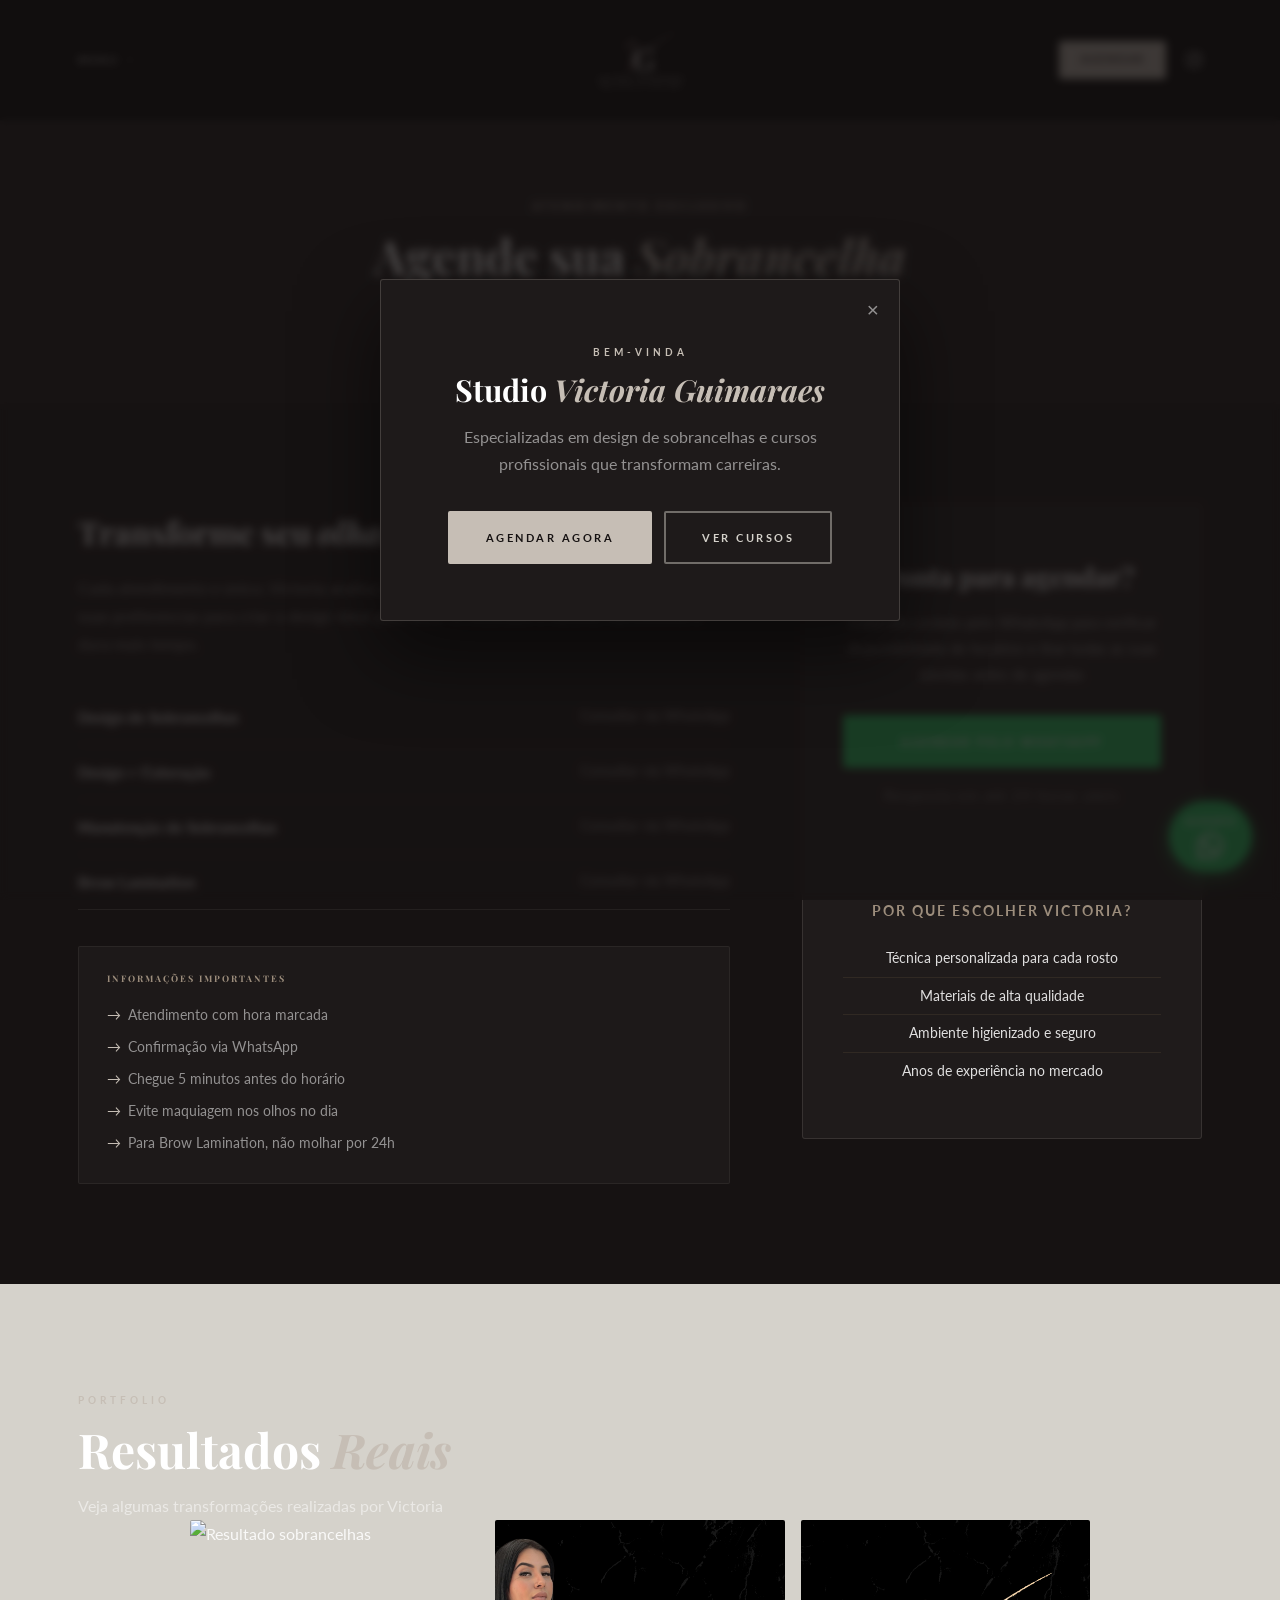
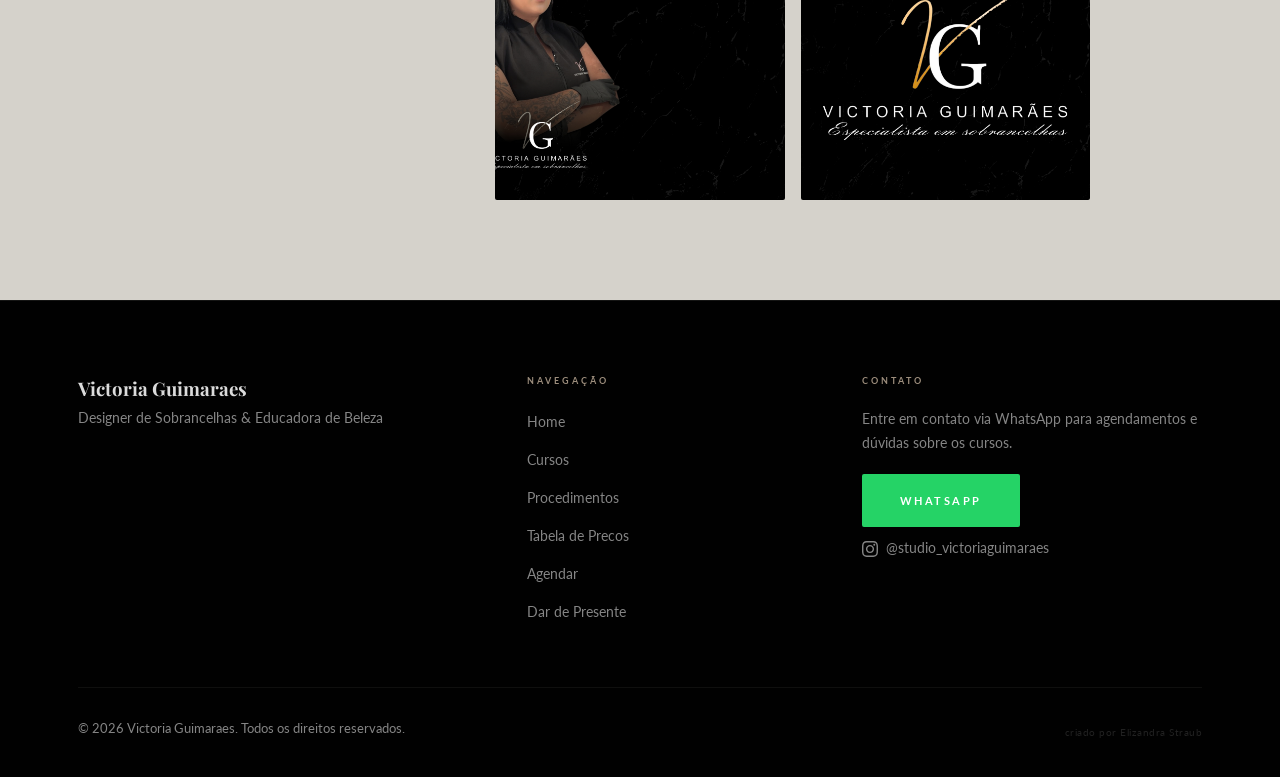
==== agendar.html @ 8250dbd4 "Add dropdown nav, remove logo-tile.png for performance - Replace nav links with a dropdown button (M" ====
<!DOCTYPE html>
<html lang="pt-BR">
<head>
  <meta charset="UTF-8" />
  <meta name="viewport" content="width=device-width, initial-scale=1.0" />
  <title>Agendar – Victoria Guimaraes</title>
  <meta name="description" content="Agende sua sessao de design de sobrancelhas com Victoria Guimaraes. Atendimento personalizado e resultados profissionais." />
  <link rel="preconnect" href="https://fonts.googleapis.com" />
  <link rel="preconnect" href="https://fonts.gstatic.com" crossorigin />
  <link href="https://fonts.googleapis.com/css2?family=Playfair+Display:ital,wght@0,400;0,500;0,600;0,700;1,400;1,600&family=Lato:wght@300;400;700&display=swap" rel="stylesheet" />
  <link rel="stylesheet" href="style.css" />
</head>
<body>

  <!-- WELCOME MODAL -->
  <div class="welcome-modal" id="welcome-modal">
    <div class="welcome-backdrop" id="welcomeBackdrop"></div>
    <div class="welcome-card">
      <button class="welcome-close" id="welcomeClose" aria-label="Fechar">&times;</button>
      <span class="section-tag">Bem-vinda</span>
      <h2>Studio <em>Victoria Guimaraes</em></h2>
      <p>Especializadas em design de sobrancelhas e cursos profissionais que transformam carreiras.</p>
      <div class="welcome-btns">
        <a href="agendar.html" class="btn btn-taupe">Agendar Agora</a>
        <a href="cursos.html" class="btn btn-ghost-light">Ver Cursos</a>
      </div>
    </div>
  </div>

  <!-- FLOATING WHATSAPP -->
  <a href="https://wa.me/5541996466824?text=Ola%20Victoria%2C%20vim%20pelo%20site%20e%20gostaria%20de%20mais%20informacoes" class="whatsapp-float" target="_blank" rel="noopener" aria-label="Suporte via WhatsApp">
    <span>Suporte</span>
    <svg viewBox="0 0 24 24"><path d="M17.472 14.382c-.297-.149-1.758-.867-2.03-.967-.273-.099-.471-.148-.67.15-.197.297-.767.966-.94 1.164-.173.199-.347.223-.644.075-.297-.15-1.255-.463-2.39-1.475-.883-.788-1.48-1.761-1.653-2.059-.173-.297-.018-.458.13-.606.134-.133.298-.347.446-.52.149-.174.198-.298.298-.497.099-.198.05-.371-.025-.52-.075-.149-.669-1.612-.916-2.207-.242-.579-.487-.5-.669-.51-.173-.008-.371-.01-.57-.01-.198 0-.52.074-.792.372-.272.297-1.04 1.016-1.04 2.479 0 1.462 1.065 2.875 1.213 3.074.149.198 2.096 3.2 5.077 4.487.709.306 1.262.489 1.694.625.712.227 1.36.195 1.871.118.571-.085 1.758-.719 2.006-1.413.248-.694.248-1.289.173-1.413-.074-.124-.272-.198-.57-.347m-5.421 7.403h-.004a9.87 9.87 0 01-5.031-1.378l-.361-.214-3.741.982.998-3.648-.235-.374a9.86 9.86 0 01-1.51-5.26c.001-5.45 4.436-9.884 9.888-9.884 2.64 0 5.122 1.03 6.988 2.898a9.825 9.825 0 012.893 6.994c-.003 5.45-4.437 9.884-9.885 9.884m8.413-18.297A11.815 11.815 0 0012.05 0C5.495 0 .16 5.335.157 11.892c0 2.096.547 4.142 1.588 5.945L.057 24l6.305-1.654a11.882 11.882 0 005.683 1.448h.005c6.554 0 11.89-5.335 11.893-11.893a11.821 11.821 0 00-3.48-8.413z"/></svg>
  </a>

  <!-- NAVBAR -->
  <nav class="navbar">
    <div class="nav-container">

      <!-- Dropdown esquerda -->
      <div class="nav-dropdown-wrap">
        <button class="nav-drop-btn" id="navDropBtn" aria-label="Abrir menu">
          Menu <svg viewBox="0 0 24 24" style="width:10px;height:10px;fill:currentColor;transition:transform .3s;"><path d="M7 10l5 5 5-5z"/></svg>
        </button>
        <div class="nav-drop-panel" id="navDropPanel">
        <a href="index.html">Home</a>
        <a href="cursos.html">Cursos</a>
        <a href="procedimentos.html">Procedimentos</a>
        <a href="precos.html">Tabela de Precos</a>
        <a href="agendar.html" class="active">Agendar</a>
        <a href="presente.html">Dar de Presente</a>
        <a href="https://www.instagram.com/studio_victoriaguimaraes?igsh=eGMzdXcyNzF5bHZn" target="_blank" rel="noopener">Instagram</a>
        </div>
      </div>

      <!-- Logo centralizada -->
      <a href="index.html" class="logo">
        <img src="logo-nova.jpg" alt="Victoria Guimaraes" class="logo-img" loading="lazy" />
      </a>

      <!-- Direita -->
      <div class="nav-right">
        <a href="agendar.html" class="nav-cta">Agendar</a>
        <a href="https://www.instagram.com/studio_victoriaguimaraes?igsh=eGMzdXcyNzF5bHZn" class="nav-instagram-link" target="_blank" rel="noopener" aria-label="Instagram">
          <svg viewBox="0 0 24 24"><path d="M12 2.163c3.204 0 3.584.012 4.85.07 3.252.148 4.771 1.691 4.919 4.919.058 1.265.069 1.645.069 4.849 0 3.205-.012 3.584-.069 4.849-.149 3.225-1.664 4.771-4.919 4.919-1.266.058-1.644.07-4.85.07-3.204 0-3.584-.012-4.849-.07-3.26-.149-4.771-1.699-4.919-4.92-.058-1.265-.07-1.644-.07-4.849 0-3.204.013-3.583.07-4.849.149-3.227 1.664-4.771 4.919-4.919 1.266-.057 1.645-.069 4.849-.069zm0-2.163c-3.259 0-3.667.014-4.947.072-4.358.2-6.78 2.618-6.98 6.98-.059 1.281-.073 1.689-.073 4.948 0 3.259.014 3.668.072 4.948.2 4.358 2.618 6.78 6.98 6.98 1.281.058 1.689.072 4.948.072 3.259 0 3.668-.014 4.948-.072 4.354-.2 6.782-2.618 6.979-6.98.059-1.28.073-1.689.073-4.948 0-3.259-.014-3.667-.072-4.947-.196-4.354-2.617-6.78-6.979-6.98-1.281-.059-1.69-.073-4.949-.073zm0 5.838c-3.403 0-6.162 2.759-6.162 6.162s2.759 6.163 6.162 6.163 6.162-2.759 6.162-6.163c0-3.403-2.759-6.162-6.162-6.162zm0 10.162c-2.209 0-4-1.79-4-4 0-2.209 1.791-4 4-4s4 1.791 4 4c0 2.21-1.791 4-4 4zm6.406-11.845c-.796 0-1.441.645-1.441 1.44s.645 1.44 1.441 1.44c.795 0 1.439-.645 1.439-1.44s-.644-1.44-1.439-1.44z"/></svg>
        </a>
      </div>
    </div>
  </nav>

<!-- PAGE HERO -->
  <section class="page-hero">
    <div class="container">
      <span class="section-tag light">Atendimento Exclusivo</span>
      <h1 class="section-title">Agende sua <em>Sobrancelha</em></h1>
      <p class="section-desc">Atendimento personalizado para realçar o seu melhor olhar</p>
    </div>
  </section>

  <!-- SCHEDULE LAYOUT -->
  <section class="section">
    <div class="container">
      <div class="schedule-layout fade-in">

        <div class="schedule-text">
          <h2>Transforme seu <em>olhar</em></h2>
          <p class="desc">Cada atendimento e único. Victoria analisa o formato do seu rosto, tipo de sobrancelha e suas preferencias para criar o design ideal para você. O resultado e natural, harmonioso e dura mais tempo.</p>

          <div class="service-list">
            <div class="service-item">
              <h4>Design de Sobrancelhas</h4>
              <span class="price">Consultar via WhatsApp</span>
            </div>
            <div class="service-item">
              <h4>Design + Coloração</h4>
              <span class="price">Consultar via WhatsApp</span>
            </div>
            <div class="service-item">
              <h4>Manutenção de Sobrancelhas</h4>
              <span class="price">Consultar via WhatsApp</span>
            </div>
            <div class="service-item">
              <h4>Brow Lamination</h4>
              <span class="price">Consultar via WhatsApp</span>
            </div>
          </div>

          <div class="info-box">
            <h4>Informações importantes</h4>
            <ul>
              <li>Atendimento com hora marcada</li>
              <li>Confirmação via WhatsApp</li>
              <li>Chegue 5 minutos antes do horário</li>
              <li>Evite maquiagem nos olhos no dia</li>
              <li>Para Brow Lamination, não molhar por 24h</li>
            </ul>
          </div>
        </div>

        <div class="schedule-box">
          <h3>Pronta para agendar?</h3>
          <p>Entre em contato pelo WhatsApp para verificar disponibilidade de horários e tirar todas as suas dúvidas antes de agendar.</p>
          <a href="https://wa.me/5541996466824?text=Ola%20Victoria%2C%20gostaria%20de%20agendar%20um%20atendimento%20de%20sobrancelhas" class="btn btn-whatsapp" target="_blank" rel="noopener" style="display:flex;width:100%;justify-content:center;">
            Agendar pelo WhatsApp
          </a>
          <p class="schedule-note">Resposta em até 24 horas uteis</p>

          <br />

          <div style="border-top:1px solid var(--gold-light);padding-top:28px;margin-top:8px;">
            <h4 style="font-size:.85rem;letter-spacing:2px;text-transform:uppercase;color:var(--taupe-dark);margin-bottom:16px;font-family:'Lato',sans-serif;font-weight:700;">Por que escolher Victoria?</h4>
            <ul style="list-style:none;">
              <li style="font-size:.88rem;color:var(--text-muted);padding:6px 0;border-bottom:1px solid rgba(201,169,110,.1);">Técnica personalizada para cada rosto</li>
              <li style="font-size:.88rem;color:var(--text-muted);padding:6px 0;border-bottom:1px solid rgba(201,169,110,.1);">Materiais de alta qualidade</li>
              <li style="font-size:.88rem;color:var(--text-muted);padding:6px 0;border-bottom:1px solid rgba(201,169,110,.1);">Ambiente higienizado e seguro</li>
              <li style="font-size:.88rem;color:var(--text-muted);padding:6px 0;">Anos de experiência no mercado</li>
            </ul>
          </div>
        </div>

      </div>
    </div>
  </section>

  <!-- GALLERY SECTION (images from the session) -->
  <section class="section bg-light">
    <div class="container">
      <div class="section-header fade-in">
        <span class="section-tag">Portfolio</span>
        <h2 class="section-title">Resultados <em>Reais</em></h2>
        <p class="section-desc">Veja algumas transformações realizadas por Victoria</p>
      </div>
      <div style="display:grid;grid-template-columns:repeat(3,1fr);gap:16px;max-width:900px;margin:0 auto;" class="fade-in">
        <img src="victoria-hero.jpg" alt="Resultado sobrancelhas" style="width:100%;height:280px;object-fit:cover;border-radius:2px;" />
        <img src="victoria-about1.jpg" alt="Resultado sobrancelhas" style="width:100%;height:280px;object-fit:cover;border-radius:2px;" />
        <img src="victoria-about2.jpg" alt="Resultado sobrancelhas" style="width:100%;height:280px;object-fit:cover;border-radius:2px;" />
      </div>
    </div>
  </section>

  <!-- FOOTER -->
  <footer class="footer">
    <div class="container">
      <div class="footer-grid">
        <div class="footer-brand">
          <h3>Victoria Guimaraes</h3>
          <p>Designer de Sobrancelhas &amp; Educadora de Beleza</p>
        </div>
        <div class="footer-col">
          <h4>Navegação</h4>
          <ul>
            <li><a href="index.html">Home</a></li>
            <li><a href="cursos.html">Cursos</a></li>
            <li><a href="procedimentos.html">Procedimentos</a></li>
            <li><a href="precos.html">Tabela de Precos</a></li>
            <li><a href="agendar.html">Agendar</a></li>
            <li><a href="presente.html">Dar de Presente</a></li>
          </ul>
        </div>
        <div class="footer-col">
          <h4>Contato</h4>
          <p>Entre em contato via WhatsApp para agendamentos e dúvidas sobre os cursos.</p>
          <a href="https://wa.me/5541996466824?text=Ola%20Victoria%2C%20gostaria%20de%20agendar%20um%20atendimento" class="btn btn-whatsapp" target="_blank" rel="noopener">WhatsApp</a>
                    <a href="https://www.instagram.com/studio_victoriaguimaraes?igsh=eGMzdXcyNzF5bHZn" class="footer-social" target="_blank" rel="noopener"><svg viewBox="0 0 24 24" xmlns="http://www.w3.org/2000/svg"><path d="M12 2.163c3.204 0 3.584.012 4.85.07 3.252.148 4.771 1.691 4.919 4.919.058 1.265.069 1.645.069 4.849 0 3.205-.012 3.584-.069 4.849-.149 3.225-1.664 4.771-4.919 4.919-1.266.058-1.644.07-4.85.07-3.204 0-3.584-.012-4.849-.07-3.26-.149-4.771-1.699-4.919-4.92-.058-1.265-.07-1.644-.07-4.849 0-3.204.013-3.583.07-4.849.149-3.227 1.664-4.771 4.919-4.919 1.266-.057 1.645-.069 4.849-.069zm0-2.163c-3.259 0-3.667.014-4.947.072-4.358.2-6.78 2.618-6.98 6.98-.059 1.281-.073 1.689-.073 4.948 0 3.259.014 3.668.072 4.948.2 4.358 2.618 6.78 6.98 6.98 1.281.058 1.689.072 4.948.072 3.259 0 3.668-.014 4.948-.072 4.354-.2 6.782-2.618 6.979-6.98.059-1.28.073-1.689.073-4.948 0-3.259-.014-3.667-.072-4.947-.196-4.354-2.617-6.78-6.979-6.98-1.281-.059-1.69-.073-4.949-.073zm0 5.838c-3.403 0-6.162 2.759-6.162 6.162s2.759 6.163 6.162 6.163 6.162-2.759 6.162-6.163c0-3.403-2.759-6.162-6.162-6.162zm0 10.162c-2.209 0-4-1.79-4-4 0-2.209 1.791-4 4-4s4 1.791 4 4c0 2.21-1.791 4-4 4zm6.406-11.845c-.796 0-1.441.645-1.441 1.44s.645 1.44 1.441 1.44c.795 0 1.439-.645 1.439-1.44s-.644-1.44-1.439-1.44z"/></svg> @studio_victoriaguimaraes</a>
        </div>
      </div>
      <div class="footer-bottom">
        <p>&copy; 2026 Victoria Guimaraes. Todos os direitos reservados.</p>
        <p style="margin-top:8px;font-size:10px;opacity:.25;letter-spacing:.5px;">criado por Elizandra Straub</p>
      </div>
    </div>
  </footer>

  <script src="script.js"></script>
</body>
</html>
---- style.css ----
/* ===================================================
   Victoria Guimarães – Studio
   Paleta: #161212 / #C6BEB5 / #D5D2CB / #9C8D7C
   =================================================== */

:root {
  --dark:        #161212;
  --dark-mid:    #1E1A1A;
  --dark-soft:   #2A2525;
  --taupe:       #C6BEB5;
  --taupe-light: #D5D2CB;
  --taupe-dark:  #9C8D7C;
  --white:       #FFFFFF;
  --text-on-dark:  rgba(255,255,255,0.86);
  --text-muted-dark: rgba(255,255,255,0.52);
  --text-on-light: #161212;
  --text-muted-light: #5A5450;
  --shadow: rgba(22,18,18,0.18);
  --shadow-heavy: rgba(22,18,18,0.40);
}

* { margin: 0; padding: 0; box-sizing: border-box; }
html { scroll-behavior: smooth; }

body {
  font-family: 'Lato', sans-serif;
  color: var(--text-on-dark);
  background: var(--dark);
  line-height: 1.75;
}

h1,h2,h3,h4 { font-family: 'Playfair Display', serif; }
a { text-decoration: none; color: inherit; }
img { max-width: 100%; display: block; }
ul { list-style: none; }

.fade-in { opacity: 0; transform: translateY(26px); transition: opacity 0.7s ease, transform 0.7s ease; }
.fade-in.visible { opacity: 1; transform: none; }

.container { max-width: 1180px; margin: 0 auto; padding: 0 28px; }
.section { padding: 100px 0; }
.bg-dark  { background: rgba(22,18,18,0.90); }
.bg-mid   { background: rgba(30,26,26,0.92); }
.bg-light { background: var(--taupe-light); }
.bg-white { background: var(--white); }

/* Cursos section with Victoria background */
.section-cursos-bg {
  position: relative;
  background: url('victoria-cursos.jpg') left center / cover no-repeat;
}
.section-cursos-overlay {
  position: absolute;
  inset: 0;
  background: linear-gradient(
    to right,
    rgba(22,18,18,0.72) 0%,
    rgba(22,18,18,0.88) 40%,
    rgba(22,18,18,0.96) 100%
  );
}
@media (max-width: 768px) {
  .section-cursos-bg { background-position: left top; }
  .section-cursos-overlay {
    background: linear-gradient(
      to bottom,
      rgba(22,18,18,0.55) 0%,
      rgba(22,18,18,0.88) 35%,
      rgba(22,18,18,0.97) 100%
    );
  }
}

/* ========================
   BOTÕES
   ======================== */
.btn {
  display: inline-block;
  padding: 15px 36px;
  font-family: 'Lato', sans-serif;
  font-size: 11px;
  font-weight: 700;
  letter-spacing: 2.5px;
  text-transform: uppercase;
  border: 2px solid transparent;
  border-radius: 2px;
  cursor: pointer;
  transition: all 0.3s ease;
  text-align: center;
}
.btn-taupe {
  background: var(--taupe);
  color: var(--dark);
  border-color: var(--taupe);
}
.btn-taupe:hover {
  background: var(--taupe-dark);
  border-color: var(--taupe-dark);
  transform: translateY(-2px);
  box-shadow: 0 8px 24px rgba(198,190,181,0.35);
}
.btn-taupe-sm {
  display: inline-block;
  padding: 11px 24px;
  font-family: 'Lato', sans-serif;
  font-size: 10px;
  font-weight: 700;
  letter-spacing: 2px;
  text-transform: uppercase;
  background: var(--taupe);
  color: var(--dark);
  border: 2px solid var(--taupe);
  border-radius: 2px;
  transition: all 0.3s;
  text-align: center;
}
.btn-taupe-sm:hover {
  background: var(--taupe-dark);
  border-color: var(--taupe-dark);
  transform: translateY(-2px);
}
.btn-outline-light {
  background: transparent;
  color: var(--white);
  border-color: rgba(255,255,255,0.55);
}
.btn-outline-light:hover {
  background: rgba(255,255,255,0.10);
  border-color: rgba(255,255,255,0.85);
}
.btn-dark {
  background: var(--dark);
  color: var(--white);
  border-color: var(--dark);
}
.btn-dark:hover {
  background: var(--dark-mid);
  transform: translateY(-2px);
}
.btn-dark-outline {
  background: transparent;
  color: var(--dark);
  border-color: var(--dark);
}
.btn-dark-outline:hover {
  background: var(--dark);
  color: var(--white);
}
.btn-ghost-light {
  background: transparent;
  color: var(--taupe-light);
  border-color: rgba(213,210,203,0.45);
  padding: 15px 36px;
  font-family: 'Lato', sans-serif;
  font-size: 11px;
  font-weight: 700;
  letter-spacing: 2.5px;
  text-transform: uppercase;
  border-radius: 2px;
  transition: all 0.3s;
}
.btn-ghost-light:hover {
  background: rgba(213,210,203,0.10);
  border-color: rgba(213,210,203,0.75);
}
.btn-whatsapp {
  background: #25D366;
  color: var(--white);
  border-color: #25D366;
  display: inline-flex;
  align-items: center;
  justify-content: center;
  gap: 9px;
}
.btn-whatsapp:hover {
  background: #1DA851;
  border-color: #1DA851;
  transform: translateY(-2px);
  box-shadow: 0 8px 24px rgba(37,211,102,0.3);
}
.btn-whatsapp svg { width: 18px; height: 18px; fill: currentColor; flex-shrink: 0; }
.btn-full { width: 100%; }

/* ========================
   HELPERS
   ======================== */
.section-tag {
  display: inline-block;
  font-size: 10px;
  font-weight: 700;
  letter-spacing: 4px;
  text-transform: uppercase;
  color: var(--taupe);
  margin-bottom: 12px;
}
.section-tag.dark-tag { color: var(--taupe-dark); }
.section-tag.light { color: var(--taupe); }

.section-title {
  font-size: clamp(2rem, 4vw, 3rem);
  font-weight: 700;
  color: var(--white);
  line-height: 1.15;
  margin-bottom: 16px;
}
.section-title em { color: var(--taupe); font-style: italic; }
.section-title.on-light { color: var(--dark); }
.section-title.on-light em { color: var(--taupe-dark); }

.section-desc { font-size: 0.97rem; color: var(--text-muted-dark); max-width: 540px; }
.section-desc.on-light { color: var(--text-muted-light); }

.section-header-c { text-align: center; margin-bottom: 64px; }
.section-header-c .section-desc { margin: 0 auto; }

/* ========================
   WELCOME MODAL
   ======================== */
.welcome-modal {
  position: fixed;
  inset: 0;
  z-index: 9000;
  display: flex;
  align-items: center;
  justify-content: center;
  opacity: 0;
  pointer-events: none;
  transition: opacity 0.4s ease;
}
.welcome-modal.active { opacity: 1; pointer-events: all; }
.welcome-backdrop {
  position: absolute;
  inset: 0;
  background: rgba(22,18,18,0.78);
  backdrop-filter: blur(4px);
}
.welcome-card {
  position: relative;
  background: var(--dark-mid);
  border: 1px solid rgba(198,190,181,0.22);
  padding: 56px 52px;
  max-width: 520px;
  width: 90%;
  text-align: center;
  border-radius: 3px;
  box-shadow: 0 32px 80px rgba(0,0,0,0.55);
}
.welcome-close {
  position: absolute;
  top: 18px;
  right: 20px;
  background: none;
  border: none;
  color: var(--text-muted-dark);
  font-size: 1.3rem;
  cursor: pointer;
  transition: color 0.2s;
}
.welcome-close:hover { color: var(--white); }
.welcome-card .section-tag { margin-bottom: 10px; }
.welcome-card h2 {
  font-family: 'Playfair Display', serif;
  font-size: 1.9rem;
  color: var(--white);
  margin-bottom: 16px;
  line-height: 1.2;
}
.welcome-card h2 em { color: var(--taupe); font-style: italic; }
.welcome-card p { color: var(--text-muted-dark); margin-bottom: 32px; font-size: 0.97rem; }
.welcome-btns { display: flex; gap: 12px; justify-content: center; flex-wrap: wrap; }

/* ========================
   FLOATING WHATSAPP
   ======================== */
.whatsapp-float {
  position: fixed;
  bottom: 28px;
  right: 28px;
  z-index: 800;
  background: #25D366;
  color: var(--white);
  display: flex;
  flex-direction: column;
  align-items: center;
  gap: 3px;
  padding: 13px 16px;
  border-radius: 50px;
  box-shadow: 0 4px 22px rgba(37,211,102,0.45);
  transition: all 0.3s;
  text-decoration: none;
}
.whatsapp-float:hover {
  background: #1DA851;
  transform: translateY(-3px);
  box-shadow: 0 8px 28px rgba(37,211,102,0.5);
}
.whatsapp-float svg { width: 26px; height: 26px; fill: white; }
.whatsapp-float span {
  font-size: 9px;
  font-weight: 700;
  letter-spacing: 1.5px;
  text-transform: uppercase;
  color: white;
  font-family: 'Lato', sans-serif;
}

/* ========================
   NAVBAR
   ======================== */
.navbar {
  position: fixed;
  inset: 0 0 auto 0;
  z-index: 1000;
  background: #000000;
  border-bottom: 1px solid rgba(198,190,181,0.10);
}
.nav-container {
  max-width: 1180px;
  margin: 0 auto;
  padding: 0 28px;
  height: 120px;
  display: grid;
  grid-template-columns: 1fr auto 1fr;
  align-items: center;
}

/* Dropdown button */
.nav-dropdown-wrap { position: relative; }
.nav-drop-btn {
  display: flex;
  align-items: center;
  gap: 7px;
  background: none;
  border: none;
  color: rgba(255,255,255,0.70);
  font-family: 'Lato', sans-serif;
  font-size: 10px;
  font-weight: 700;
  letter-spacing: 2.5px;
  text-transform: uppercase;
  cursor: pointer;
  padding: 10px 0;
  transition: color 0.25s;
}
.nav-drop-btn:hover { color: var(--taupe); }
.nav-drop-btn.open { color: var(--taupe); }
.nav-drop-btn.open svg { transform: rotate(180deg); }

.nav-drop-panel {
  position: absolute;
  top: calc(100% + 18px);
  left: -20px;
  background: #000;
  border: 1px solid rgba(198,190,181,0.14);
  border-radius: 3px;
  min-width: 220px;
  display: flex;
  flex-direction: column;
  padding: 8px 0;
  opacity: 0;
  pointer-events: none;
  transform: translateY(-8px);
  transition: opacity 0.22s ease, transform 0.22s ease;
  box-shadow: 0 16px 48px rgba(0,0,0,0.6);
}
.nav-drop-panel.open {
  opacity: 1;
  pointer-events: all;
  transform: translateY(0);
}
.nav-drop-panel a {
  padding: 13px 24px;
  color: rgba(255,255,255,0.65);
  font-size: 10px;
  font-weight: 700;
  letter-spacing: 2px;
  text-transform: uppercase;
  transition: color 0.2s, background 0.2s;
  border-bottom: 1px solid rgba(198,190,181,0.06);
}
.nav-drop-panel a:last-child { border-bottom: none; }
.nav-drop-panel a:hover,
.nav-drop-panel a.active { color: var(--taupe); background: rgba(198,190,181,0.05); }

/* Right side */
.nav-right {
  display: flex;
  align-items: center;
  gap: 20px;
  justify-content: flex-end;
}
.nav-cta {
  background: var(--taupe);
  color: var(--dark);
  padding: 10px 22px;
  border-radius: 2px;
  font-family: 'Lato', sans-serif;
  font-size: 10px;
  font-weight: 700;
  letter-spacing: 2px;
  text-transform: uppercase;
  transition: background 0.25s;
  white-space: nowrap;
}
.nav-cta:hover { background: var(--taupe-dark); }
.nav-instagram-link {
  display: flex;
  align-items: center;
  color: rgba(255,255,255,0.60);
  transition: color 0.25s;
}
.nav-instagram-link svg { width: 16px; height: 16px; fill: currentColor; }
.nav-instagram-link:hover { color: var(--taupe); }

.logo {
  display: flex;
  align-items: center;
  justify-content: center;
  justify-self: center;
}
.logo-img { height: 96px; width: auto; max-width: 200px; display: block; border-radius: 3px; }

.hamburger {
  display: none;
  flex-direction: column;
  gap: 5px;
  background: none;
  border: none;
  cursor: pointer;
  padding: 6px;
  justify-self: end;
}
.hamburger span {
  display: block;
  width: 22px;
  height: 2px;
  background: var(--taupe);
  transition: all 0.3s;
}

/* Mobile nav panel */
.nav-mobile {
  display: none;
  position: absolute;
  top: 120px;
  left: 0; right: 0;
  background: rgba(22,18,18,0.99);
  flex-direction: column;
  padding: 24px 28px;
  gap: 18px;
  border-top: 1px solid rgba(198,190,181,0.10);
}
.nav-mobile.open { display: flex; }
.nav-mobile a {
  color: rgba(255,255,255,0.70);
  font-size: 11px;
  letter-spacing: 2px;
  text-transform: uppercase;
  font-weight: 700;
  transition: color 0.25s;
  padding: 6px 0;
  border-bottom: 1px solid rgba(198,190,181,0.08);
}
.nav-mobile a:hover { color: var(--taupe); }

/* ========================
   HERO
   ======================== */
.hero {
  position: relative;
  min-height: 100vh;
  display: flex;
  align-items: center;
  overflow: hidden;
  background: var(--dark);
}
.hero-bg {
  position: absolute;
  inset: 0;
  width: 100%;
  height: 100%;
  object-fit: cover;
  object-position: center 20%;
}
.hero-overlay {
  position: absolute;
  inset: 0;
  background: linear-gradient(
    to bottom,
    rgba(22,18,18,0.60) 0%,
    rgba(22,18,18,0.82) 50%,
    rgba(22,18,18,0.96) 100%
  );
  z-index: 1;
}
.hero-inner {
  position: relative;
  z-index: 2;
  padding-top: 120px;
  display: flex;
  align-items: center;
  justify-content: center;
  min-height: 100vh;
}
.hero-center { text-align: center; }
.hero-text { padding: 48px 0; max-width: 680px; }
.hero-eyebrow {
  font-size: 10px;
  letter-spacing: 5px;
  text-transform: uppercase;
  color: var(--taupe);
  font-weight: 700;
  margin-bottom: 14px;
}
.hero-title {
  font-size: clamp(3.2rem, 6.5vw, 5.4rem);
  color: var(--white);
  font-weight: 700;
  line-height: 1.05;
  margin-bottom: 18px;
}
.hero-title em { color: var(--taupe); font-style: italic; }
.hero-body {
  font-size: 1.05rem;
  color: rgba(255,255,255,0.72);
  max-width: 480px;
  margin: 0 auto 32px;
  font-weight: 300;
}
.hero-btns { display: flex; gap: 14px; flex-wrap: wrap; justify-content: center; }
.hero-photo { display: flex; align-items: center; justify-content: center; }
.hero-photo .arch-frame {
  width: 100%;
  max-width: 440px;
  overflow: hidden;
  border-radius: 240px 240px 0 0;
  border: 3px solid rgba(198,190,181,0.25);
}
.hero-photo .arch-frame img {
  width: 100%;
  height: 580px;
  object-fit: cover;
  object-position: center 35%;
}

/* ========================
   SOBRE / SPLIT SECTIONS
   ======================== */
.split-section {
  display: grid;
  grid-template-columns: 1fr 1fr;
  gap: 80px;
  align-items: center;
}
.split-section.reverse { direction: rtl; }
.split-section.reverse > * { direction: ltr; }

.split-photo { display: flex; align-items: center; justify-content: center; }
.arch-frame-sm {
  width: 100%;
  max-width: 420px;
  overflow: hidden;
  border-radius: 220px 220px 0 0;
  border: 3px solid rgba(22,18,18,0.15);
}
.arch-frame-sm img {
  width: 100%;
  height: 520px;
  object-fit: cover;
  object-position: left 30%;
}
.arch-frame-dark {
  width: 100%;
  max-width: 420px;
  overflow: hidden;
  border-radius: 220px 220px 0 0;
  border: 3px solid rgba(198,190,181,0.18);
}
.arch-frame-dark img {
  width: 100%;
  height: 520px;
  object-fit: cover;
  object-position: center top;
}

.split-content { }
.split-content p { color: var(--text-muted-light); margin-bottom: 14px; font-size: 0.97rem; }
.split-content.on-dark p { color: var(--text-muted-dark); }

.stats-row {
  display: flex;
  gap: 36px;
  margin: 36px 0;
  padding-top: 28px;
  border-top: 1px solid rgba(22,18,18,0.14);
}
.stats-row.on-dark { border-top-color: rgba(198,190,181,0.14); }
.stat strong {
  display: block;
  font-family: 'Playfair Display', serif;
  font-size: 2rem;
  color: var(--dark);
  font-weight: 700;
}
.stat.on-dark strong { color: var(--taupe); }
.stat span {
  font-size: 10px;
  letter-spacing: 1.2px;
  text-transform: uppercase;
  color: var(--text-muted-light);
}
.stat.on-dark span { color: var(--text-muted-dark); }

/* ========================
   CARDS DE CURSOS / SERVIÇOS
   ======================== */
.cards-grid-3 {
  display: grid;
  grid-template-columns: repeat(3, 1fr);
  gap: 24px;
  /* hint arrow on desktop */
}
.service-card-new {
  background: rgba(255,255,255,0.04);
  border: 1px solid rgba(198,190,181,0.12);
  border-radius: 3px;
  overflow: hidden;
  transition: all 0.35s;
  display: flex;
  flex-direction: column;
}
.service-card-new:hover {
  transform: translateY(-6px);
  border-color: rgba(198,190,181,0.30);
  box-shadow: 0 24px 60px rgba(0,0,0,0.4);
}
.service-card-new .card-img {
  height: 220px;
  overflow: hidden;
  position: relative;
}
.service-card-new .card-img img {
  width: 100%;
  height: 100%;
  object-fit: cover;
  transition: transform 0.5s;
}
.service-card-new:hover .card-img img { transform: scale(1.05); }

/* Result overlay on card image */
.card-result-wrap { position: relative; }
.card-result-overlay {
  position: absolute;
  inset: 0;
  background: linear-gradient(to top, rgba(22,18,18,0.92) 0%, rgba(22,18,18,0.45) 60%, transparent 100%);
  display: flex;
  flex-direction: column;
  align-items: center;
  justify-content: flex-end;
  padding: 18px 16px;
  gap: 8px;
  text-decoration: none;
  transition: background 0.3s;
}
.card-result-overlay:hover { background: linear-gradient(to top, rgba(22,18,18,0.97) 0%, rgba(22,18,18,0.70) 60%, rgba(22,18,18,0.20) 100%); }
.card-result-overlay span {
  font-size: 11px;
  font-weight: 700;
  letter-spacing: 1.5px;
  text-transform: uppercase;
  color: var(--taupe-light);
  text-align: center;
  line-height: 1.4;
}
.card-body { padding: 28px 30px; flex: 1; display: flex; flex-direction: column; }
.card-tag {
  font-size: 9px;
  letter-spacing: 3px;
  text-transform: uppercase;
  color: var(--taupe);
  font-weight: 700;
  margin-bottom: 10px;
}
.card-body h3 {
  font-size: 1.15rem;
  color: var(--white);
  margin-bottom: 10px;
  line-height: 1.3;
}
.card-body p { color: var(--text-muted-dark); font-size: 0.88rem; margin-bottom: 12px; }
.card-price {
  font-family: 'Playfair Display', serif;
  font-size: 1.7rem;
  font-weight: 700;
  color: var(--taupe);
  margin: 8px 0 20px !important;
}
.card-body .btn-taupe-sm { margin-top: auto; }

/* ========================
   DEPOIMENTOS
   ======================== */
.testimonials-grid {
  display: grid;
  grid-template-columns: repeat(3, 1fr);
  gap: 24px;
}
.testimonial-card {
  background: var(--white);
  border: 1px solid rgba(156,141,124,0.18);
  padding: 36px 32px;
  border-radius: 3px;
  transition: all 0.3s;
  position: relative;
}
.testimonial-card:hover {
  transform: translateY(-4px);
  box-shadow: 0 20px 52px var(--shadow);
}
.testimonial-card::before {
  content: '"';
  font-family: 'Playfair Display', serif;
  font-size: 4rem;
  color: var(--taupe);
  position: absolute;
  top: 10px;
  left: 24px;
  line-height: 1;
  opacity: 0.5;
}
.testimonial-card .stars {
  color: var(--taupe-dark);
  font-size: 0.95rem;
  letter-spacing: 3px;
  margin-bottom: 14px;
}
.testimonial-card p {
  color: var(--text-muted-light);
  font-size: 0.9rem;
  line-height: 1.7;
  margin-bottom: 18px;
  font-style: italic;
}
.testimonial-card .client-name {
  font-size: 11px;
  font-weight: 700;
  letter-spacing: 1.5px;
  color: var(--dark);
  text-transform: uppercase;
  margin: 0;
  font-style: normal;
}

/* ========================
   GALERIA DE RESULTADOS
   ======================== */
.results-grid-3 {
  display: grid;
  grid-template-columns: repeat(3, 1fr);
  gap: 16px;
}
.result-item {
  overflow: hidden;
  border-radius: 3px;
  border: 1px solid rgba(198,190,181,0.10);
}
.result-item img {
  width: 100%;
  height: 300px;
  object-fit: cover;
  transition: transform 0.5s;
}
.result-item:hover img { transform: scale(1.06); }

/* ========================
   CTA AGENDAR SPLIT
   ======================== */
.cta-split {
  display: grid;
  grid-template-columns: 1fr 400px;
  gap: 72px;
  align-items: start;
}
.cta-content .section-title { margin-bottom: 16px; }
.cta-content > p { color: var(--text-muted-light); margin-bottom: 32px; font-size: 0.97rem; }
.services-wa-list { display: flex; flex-direction: column; gap: 6px; }
.service-wa-link {
  display: flex;
  justify-content: space-between;
  align-items: center;
  padding: 14px 18px;
  border: 1px solid rgba(22,18,18,0.12);
  border-radius: 2px;
  color: var(--text-on-light);
  font-size: 0.9rem;
  font-weight: 600;
  transition: all 0.25s;
  background: rgba(255,255,255,0.5);
}
.service-wa-link:hover {
  background: var(--dark);
  color: var(--white);
  border-color: var(--dark);
}
.service-wa-link span { color: var(--taupe-dark); font-size: 0.8rem; transition: color 0.25s; }
.service-wa-link:hover span { color: var(--taupe); }

.cta-card {
  background: var(--dark);
  padding: 44px 40px;
  border-radius: 3px;
  border: 1px solid rgba(198,190,181,0.15);
  text-align: center;
  position: sticky;
  top: 136px;
}
.cta-card h3 {
  font-size: 1.6rem;
  color: var(--white);
  margin-bottom: 10px;
}
.cta-card > p { color: var(--text-muted-dark); margin-bottom: 28px; font-size: 0.9rem; }
.cta-addr {
  margin-top: 20px;
  font-size: 0.82rem;
  color: var(--text-muted-dark);
}

/* ========================
   KIT DA ALUNA
   ======================== */
.kit-split {
  display: grid;
  grid-template-columns: 1fr 1fr;
  gap: 72px;
  align-items: center;
}
.kit-split img {
  width: 100%;
  height: 420px;
  object-fit: cover;
  border-radius: 3px;
  border: 1px solid rgba(22,18,18,0.12);
}
.kit-content p { color: var(--text-muted-dark); font-size: 0.97rem; margin-bottom: 14px; }
.kit-list { margin-top: 24px; display: flex; flex-direction: column; gap: 10px; }
.kit-list li {
  display: flex;
  align-items: center;
  gap: 10px;
  font-size: 0.9rem;
  color: var(--text-muted-dark);
}
.kit-list li::before {
  content: '';
  display: block;
  width: 6px;
  height: 6px;
  border-radius: 50%;
  background: var(--taupe);
  flex-shrink: 0;
}

/* ========================
   FOOTER
   ======================== */
.footer {
  background: rgba(0,0,0,0.96);
  padding: 72px 0 36px;
  border-top: 1px solid rgba(198,190,181,0.10);
}
.footer-grid {
  display: grid;
  grid-template-columns: 1.4fr 1fr 1.2fr;
  gap: 52px;
  margin-bottom: 52px;
}
.footer-brand .logo-img { height: 52px; max-width: 140px; margin-bottom: 16px; border-radius: 3px; }
.footer-brand p { color: var(--text-muted-dark); font-size: 0.88rem; }
.footer-col h4 {
  font-size: 9px;
  letter-spacing: 3px;
  text-transform: uppercase;
  color: var(--taupe-dark);
  margin-bottom: 18px;
  font-family: 'Lato', sans-serif;
  font-weight: 700;
}
.footer-col ul li { margin-bottom: 10px; }
.footer-col ul li a {
  color: var(--text-muted-dark);
  font-size: 0.88rem;
  transition: color 0.25s;
}
.footer-col ul li a:hover { color: var(--taupe); }
.footer-col p { color: var(--text-muted-dark); font-size: 0.88rem; margin-bottom: 18px; }
.footer-social {
  display: flex;
  align-items: center;
  gap: 8px;
  color: var(--text-muted-dark);
  font-size: 0.85rem;
  transition: color 0.25s;
  margin-top: 10px;
  text-decoration: none;
}
.footer-social svg { width: 16px; height: 16px; fill: currentColor; flex-shrink: 0; }
.footer-social:hover { color: var(--taupe); }
.footer-bottom {
  padding-top: 28px;
  border-top: 1px solid rgba(198,190,181,0.07);
  display: flex;
  justify-content: space-between;
  align-items: center;
}
.footer-bottom p { color: var(--text-muted-dark); font-size: 0.82rem; }

/* ========================
   PAGE HERO (páginas internas)
   ======================== */
.page-hero {
  background: var(--dark-mid);
  padding: 190px 0 80px;
  text-align: center;
  position: relative;
  overflow: hidden;
}
.page-hero .container { position: relative; z-index: 1; }
.page-hero .section-title { margin-bottom: 14px; }
.page-hero .section-desc { margin: 0 auto; color: var(--text-muted-dark); }

/* ========================
   CURSOS PAGE
   ======================== */
.course-full {
  display: grid;
  grid-template-columns: 320px 1fr;
  gap: 72px;
  align-items: flex-start;
}
.course-full.reverse { grid-template-columns: 1fr 320px; }
.course-full.reverse .course-visual-box { order: 2; }
.course-full.reverse .course-detail { order: 1; }
.course-visual-box {
  background: rgba(255,255,255,0.04);
  padding: 44px 36px;
  border-radius: 3px;
  border: 1px solid rgba(198,190,181,0.12);
  text-align: center;
  position: sticky;
  top: 136px;
}
.course-visual-box h3 { font-size: 1.15rem; color: var(--white); margin-bottom: 12px; }
.course-visual-box p { color: var(--text-muted-dark); font-size: 0.88rem; }
.course-visual-box .price-big {
  font-family: 'Playfair Display', serif;
  font-size: 2.6rem;
  color: var(--taupe);
  font-weight: 700;
  margin: 20px 0;
}
.course-detail h2 { font-size: clamp(1.6rem, 3vw, 2.2rem); color: var(--white); margin-bottom: 8px; }
.course-detail .desc { color: var(--text-muted-dark); margin-bottom: 32px; font-size: 0.97rem; }
.course-includes {
  background: rgba(255,255,255,0.03);
  border: 1px solid rgba(198,190,181,0.10);
  border-radius: 2px;
  padding: 28px;
  margin-bottom: 36px;
}
.course-includes h4 {
  font-size: 9px;
  letter-spacing: 2.5px;
  text-transform: uppercase;
  color: var(--taupe-dark);
  margin-bottom: 18px;
  font-family: 'Lato', sans-serif;
  font-weight: 700;
}
.includes-grid { display: grid; grid-template-columns: 1fr 1fr; gap: 10px; }
.include-item {
  font-size: 0.85rem;
  color: var(--text-muted-dark);
  padding: 8px 12px;
  background: rgba(255,255,255,0.03);
  border-radius: 2px;
}
.include-item::before { content: '✓  '; color: var(--taupe); font-weight: 700; }
.module-list { margin-bottom: 32px; }
.module-list li {
  display: flex;
  align-items: baseline;
  gap: 12px;
  padding: 10px 0;
  border-bottom: 1px solid rgba(198,190,181,0.07);
  color: var(--text-muted-dark);
  font-size: 0.92rem;
}
.module-num {
  font-family: 'Playfair Display', serif;
  font-size: 0.75rem;
  color: var(--taupe);
  font-weight: 700;
  min-width: 24px;
}
.course-cta-block { display: flex; gap: 14px; flex-wrap: wrap; margin-top: 32px; }
.gold-divider {
  text-align: center;
  border-top: 1px solid rgba(198,190,181,0.10);
  margin: 0;
}
.gold-divider span {
  display: inline-block;
  background: rgba(30,26,26,0.90);
  padding: 0 18px;
  color: rgba(198,190,181,0.30);
  font-size: 1.2rem;
  position: relative;
  top: -0.6em;
}

/* ========================
   PREÇOS PAGE
   ======================== */
.price-grid { display: grid; grid-template-columns: repeat(2,1fr); gap: 20px; margin-bottom: 20px; }
.price-card {
  background: rgba(255,255,255,0.04);
  padding: 36px 32px;
  border-radius: 3px;
  border: 1px solid rgba(198,190,181,0.12);
  transition: all 0.3s;
}
.price-card:hover { border-color: rgba(198,190,181,0.28); transform: translateY(-4px); }
.price-card h3 { font-size: 1.15rem; color: var(--white); margin-bottom: 10px; }
.price-card p { color: var(--text-muted-dark); font-size: 0.85rem; margin-bottom: 18px; }
.price-tags { display: flex; flex-wrap: wrap; gap: 7px; margin-bottom: 20px; }
.ptag {
  background: rgba(198,190,181,0.10);
  border: 1px solid rgba(198,190,181,0.18);
  color: var(--taupe-light);
  font-size: 10px;
  font-weight: 700;
  padding: 4px 12px;
  border-radius: 20px;
}
.micro-card {
  background: rgba(255,255,255,0.05);
  padding: 36px 32px;
  border-radius: 3px;
  border: 1px solid rgba(198,190,181,0.20);
  transition: all 0.3s;
}
.micro-card:hover { border-color: rgba(198,190,181,0.40); transform: translateY(-4px); }
.micro-card h3 { font-size: 1.15rem; color: var(--white); margin-bottom: 10px; }
.micro-card p { color: var(--text-muted-dark); font-size: 0.85rem; margin-bottom: 18px; }
.price-btn {
  display: inline-block;
  background: transparent;
  border: 1px solid rgba(198,190,181,0.25);
  color: var(--taupe-light);
  font-size: 10px;
  font-weight: 700;
  letter-spacing: 1.5px;
  text-transform: uppercase;
  padding: 10px 20px;
  border-radius: 2px;
  transition: all 0.3s;
  text-decoration: none;
}
.price-btn:hover { background: rgba(198,190,181,0.12); border-color: var(--taupe); color: var(--white); }
.price-note {
  text-align: center; max-width: 600px; margin: 44px auto 0;
  padding: 24px 28px;
  background: rgba(255,255,255,0.03);
  border: 1px solid rgba(198,190,181,0.10);
  border-radius: 2px;
}
.price-note p { color: var(--text-muted-dark); font-size: 0.88rem; }
.retoque-table { width: 100%; border-collapse: collapse; }
.retoque-table th {
  text-align: left; padding: 12px 14px;
  font-size: 9px; letter-spacing: 2px; text-transform: uppercase;
  color: var(--taupe-dark); border-bottom: 1px solid rgba(198,190,181,0.10);
  font-family: 'Lato', sans-serif;
}
.retoque-table td {
  padding: 12px 14px; font-size: 0.88rem; color: var(--text-muted-dark);
  border-bottom: 1px solid rgba(198,190,181,0.05);
}

/* ========================
   PROCEDIMENTOS PAGE
   ======================== */
.proc-grid { display: grid; grid-template-columns: repeat(3,1fr); gap: 18px; }
.proc-card {
  background: rgba(255,255,255,0.04);
  padding: 28px 24px; border-radius: 3px;
  border: 1px solid rgba(198,190,181,0.10);
}
.proc-card h4 { font-size: 0.88rem; color: var(--white); margin-bottom: 7px; font-family: 'Lato'; font-weight: 700; }
.proc-card p { font-size: 0.83rem; color: var(--text-muted-dark); }
.payment-row { display: grid; grid-template-columns: repeat(3,1fr); gap: 20px; margin-top: 44px; }
.payment-item {
  background: rgba(255,255,255,0.04);
  padding: 28px 24px; border-radius: 3px;
  border: 1px solid rgba(198,190,181,0.10); text-align: center;
}
.payment-item h4 { font-size: 1rem; color: var(--white); margin-bottom: 7px; }
.payment-item p { font-size: 0.83rem; color: var(--text-muted-dark); }
.location-section { margin-top: 64px; }
.location-section h3 { font-size: 1.35rem; color: var(--white); margin-bottom: 7px; }
.location-section p { color: var(--text-muted-dark); margin-bottom: 22px; }
.location-section iframe { width: 100%; height: 360px; border: 0; border-radius: 3px; filter: grayscale(1); }

/* ========================
   AGENDAR PAGE
   ======================== */
.schedule-layout { display: grid; grid-template-columns: 1fr 400px; gap: 72px; align-items: flex-start; }
.schedule-text h2 { font-size: 2rem; color: var(--white); margin-bottom: 14px; }
.schedule-text .desc { color: var(--text-muted-dark); margin-bottom: 32px; }
.service-list { margin-bottom: 32px; }
.service-item { display: flex; justify-content: space-between; align-items: center; padding: 14px 0; border-bottom: 1px solid rgba(198,190,181,0.08); }
.service-item h4 { font-size: 0.93rem; color: var(--white); font-family: 'Lato'; font-weight: 700; }
.service-item .price { font-size: 0.85rem; color: var(--text-muted-dark); }
.schedule-box {
  background: rgba(255,255,255,0.04);
  padding: 48px 40px;
  border-radius: 3px;
  border: 1px solid rgba(198,190,181,0.14);
  text-align: center;
  position: sticky;
  top: 136px;
}
.schedule-box h3 { font-size: 1.65rem; color: var(--white); margin-bottom: 10px; }
.schedule-box p { color: var(--text-muted-dark); margin-bottom: 28px; font-size: 0.93rem; }
.schedule-note { font-size: 10px; letter-spacing: 1px; color: var(--text-muted-dark); margin-top: 14px; opacity: 0.7; }
.info-box {
  background: rgba(255,255,255,0.03); padding: 24px 28px;
  border-radius: 2px; margin-top: 36px;
  border: 1px solid rgba(198,190,181,0.08);
}
.info-box h4 { font-size: 9px; letter-spacing: 2px; text-transform: uppercase; color: var(--taupe-dark); margin-bottom: 12px; }
.info-box ul li { font-size: 0.86rem; color: var(--text-muted-dark); padding: 4px 0; display: flex; gap: 7px; }
.info-box ul li::before { content: '→'; color: var(--taupe); }

/* ========================
   PRESENTE PAGE
   ======================== */
.gift-intro { text-align: center; max-width: 580px; margin: 0 auto 64px; }
.gift-intro p { color: var(--text-muted-dark); font-size: 1rem; }
.how-steps { display: grid; grid-template-columns: repeat(3,1fr); gap: 28px; margin-top: 52px; }
.how-step { text-align: center; }
.step-num { font-family: 'Playfair Display',serif; font-size: 2.8rem; color: rgba(198,190,181,0.15); font-weight: 700; margin-bottom: 14px; }
.how-step h4 { font-size: 1rem; color: var(--white); margin-bottom: 8px; }
.how-step p { color: var(--text-muted-dark); font-size: 0.88rem; }
.gift-courses-grid { display: grid; grid-template-columns: 1fr 1fr; gap: 28px; }
.gift-course-card {
  background: rgba(255,255,255,0.04);
  padding: 48px 40px; border-radius: 3px;
  border: 1px solid rgba(198,190,181,0.12); text-align: center;
  transition: all 0.3s;
}
.gift-course-card:hover { border-color: rgba(198,190,181,0.28); transform: translateY(-4px); }
.gift-course-card.premium-card { border-color: rgba(198,190,181,0.25); background: rgba(198,190,181,0.06); }
.gift-course-card h3 { font-size: 1.4rem; color: var(--white); margin-bottom: 12px; }
.gift-course-card p { color: var(--text-muted-dark); font-size: 0.92rem; margin-bottom: 20px; }
.course-badge {
  display: inline-block; background: rgba(198,190,181,0.12); color: var(--taupe-light);
  font-size: 9px; font-weight: 700; letter-spacing: 2.5px; text-transform: uppercase;
  padding: 5px 14px; border-radius: 20px; margin-bottom: 22px;
}
.course-badge.gold-badge { background: var(--taupe); color: var(--dark); }

/* ========================
   COURSE PRICE BLOCK
   ======================== */
.course-price-block {
  display: flex; align-items: baseline; gap: 8px;
  margin: 20px 0 24px; padding: 16px 0;
  border-top: 1px solid rgba(198,190,181,0.10);
  border-bottom: 1px solid rgba(198,190,181,0.10);
}
.course-price-label { font-size: 9px; letter-spacing: 2px; text-transform: uppercase; color: var(--text-muted-dark); }
.course-price-value { font-family: 'Playfair Display',serif; font-size: 2.3rem; font-weight: 700; color: var(--taupe); line-height: 1; }
.course-price-currency { font-size: 1rem; font-weight: 400; vertical-align: super; margin-right: 2px; }
.course-price-cents { font-size: 1.2rem; font-weight: 600; }

/* ========================
   RESPONSIVE
   ======================== */
@media (max-width: 1024px) {
  .hero-inner { padding-left: 20px; padding-right: 20px; }
  .split-section { grid-template-columns: 1fr; gap: 48px; }
  .split-section.reverse { direction: ltr; }
  .cta-split { grid-template-columns: 1fr; }
  .cta-card { position: static; }
  .course-full, .course-full.reverse { grid-template-columns: 1fr; }
  .course-full.reverse .course-visual-box { order: 1; }
  .course-full.reverse .course-detail { order: 2; }
  .course-visual-box { position: static; }
  .kit-split { grid-template-columns: 1fr; gap: 36px; }
  .footer-grid { grid-template-columns: 1fr 1fr; gap: 36px; }
}

@media (max-width: 768px) {
  .nav-left, .nav-right { display: none; }
  .hamburger { display: flex; }
  .nav-container { grid-template-columns: auto 1fr auto; }
  .logo { justify-self: center; }

  .hero-text { padding: 24px 0; }
  .hero-title { font-size: 2.8rem; }

  /* Horizontal slider for cards on mobile */
  .cards-grid-3 {
    display: flex;
    overflow-x: auto;
    scroll-snap-type: x mandatory;
    -webkit-overflow-scrolling: touch;
    gap: 14px;
    padding: 8px 20px 20px;
    margin: 0 -28px;
    scrollbar-width: none;
    grid-template-columns: unset;
  }
  .cards-grid-3::-webkit-scrollbar { display: none; }
  .cards-grid-3 .service-card-new {
    flex: 0 0 80vw;
    min-width: 80vw;
    scroll-snap-align: start;
  }
  .testimonials-grid { grid-template-columns: 1fr; }
  .results-grid-3 { grid-template-columns: 1fr 1fr; }
  .how-steps { grid-template-columns: 1fr; }
  .gift-courses-grid { grid-template-columns: 1fr; }
  .price-grid { grid-template-columns: 1fr; }
  .proc-grid { grid-template-columns: 1fr; }
  .payment-row { grid-template-columns: 1fr; }
  .schedule-layout { grid-template-columns: 1fr; }
  .schedule-box { position: static; }
  .includes-grid { grid-template-columns: 1fr; }
  .stats-row { gap: 20px; }
  .footer-grid { grid-template-columns: 1fr; gap: 28px; }
  .footer-bottom { flex-direction: column; gap: 8px; text-align: center; }
}

@media (max-width: 480px) {
  .hero-title { font-size: 2.3rem; }
  .section { padding: 72px 0; }
  .results-grid-3 { grid-template-columns: 1fr; }
  .welcome-card { padding: 40px 28px; }
}
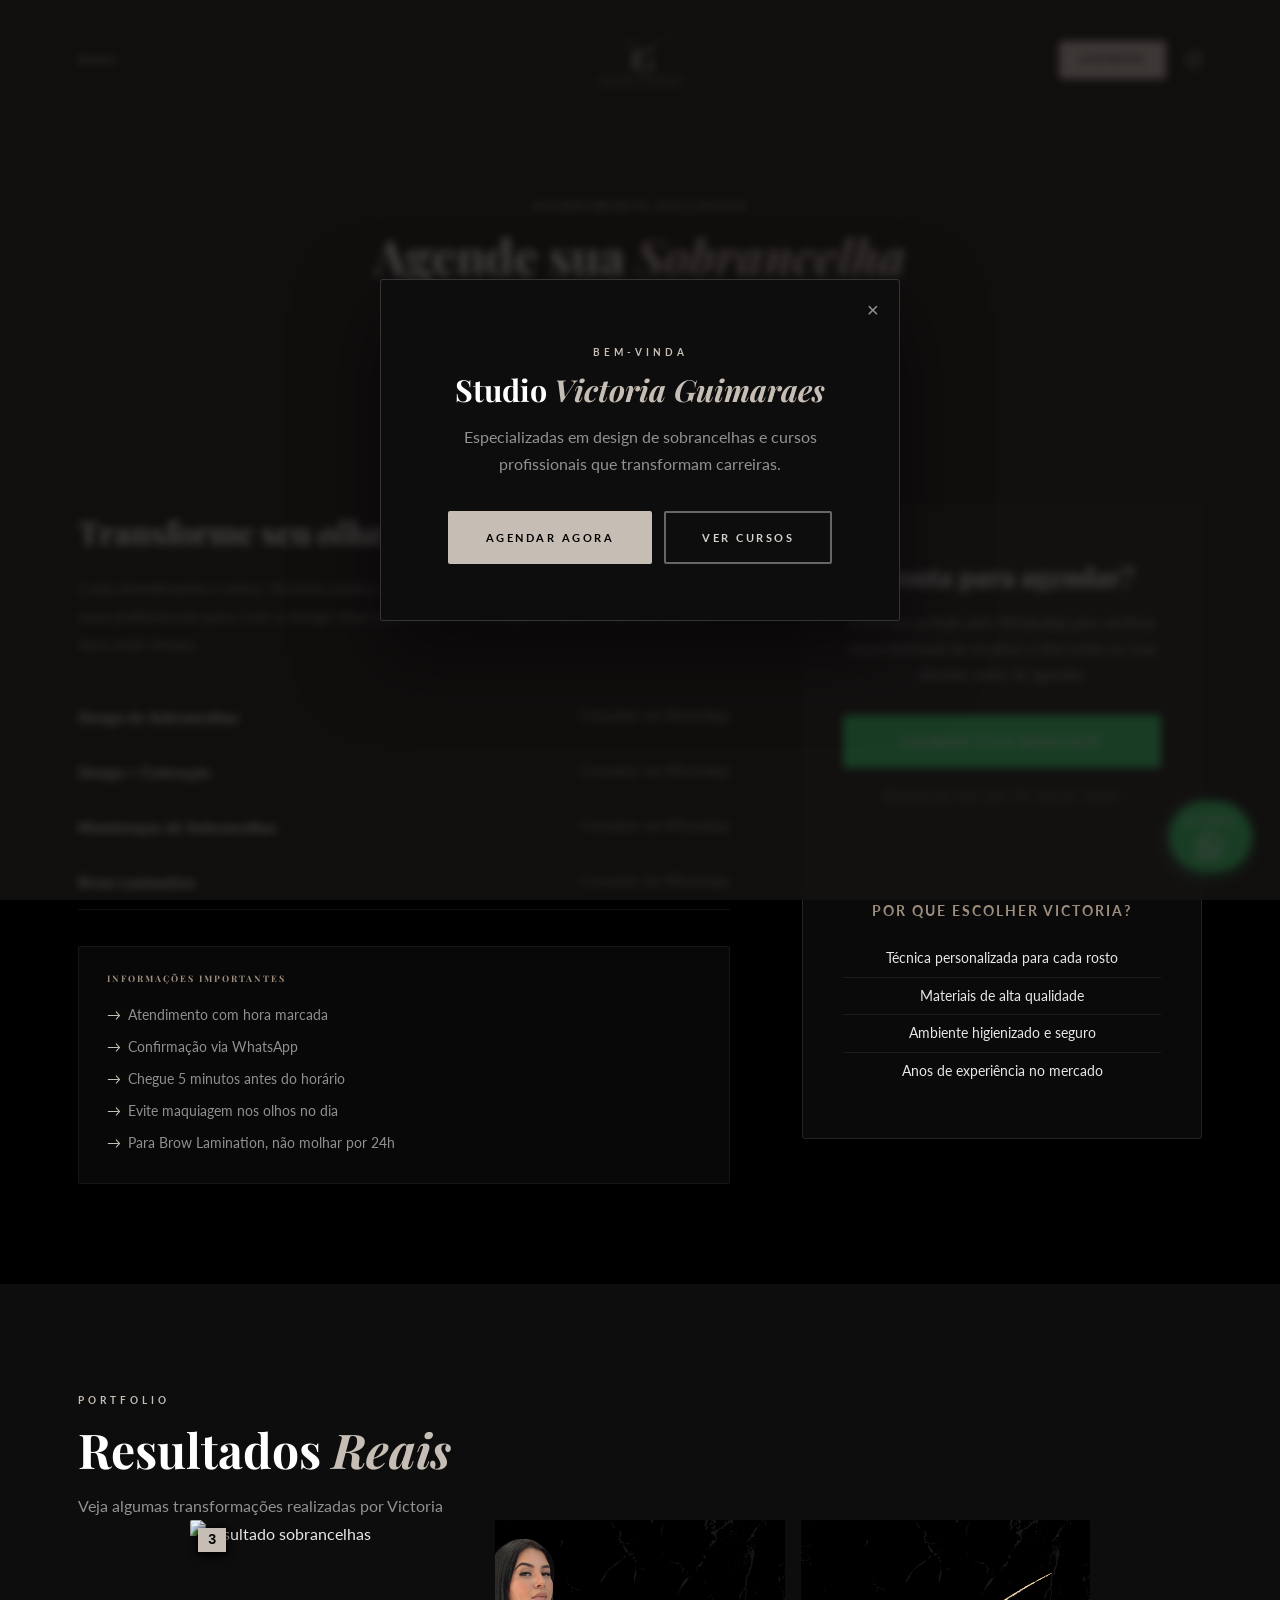
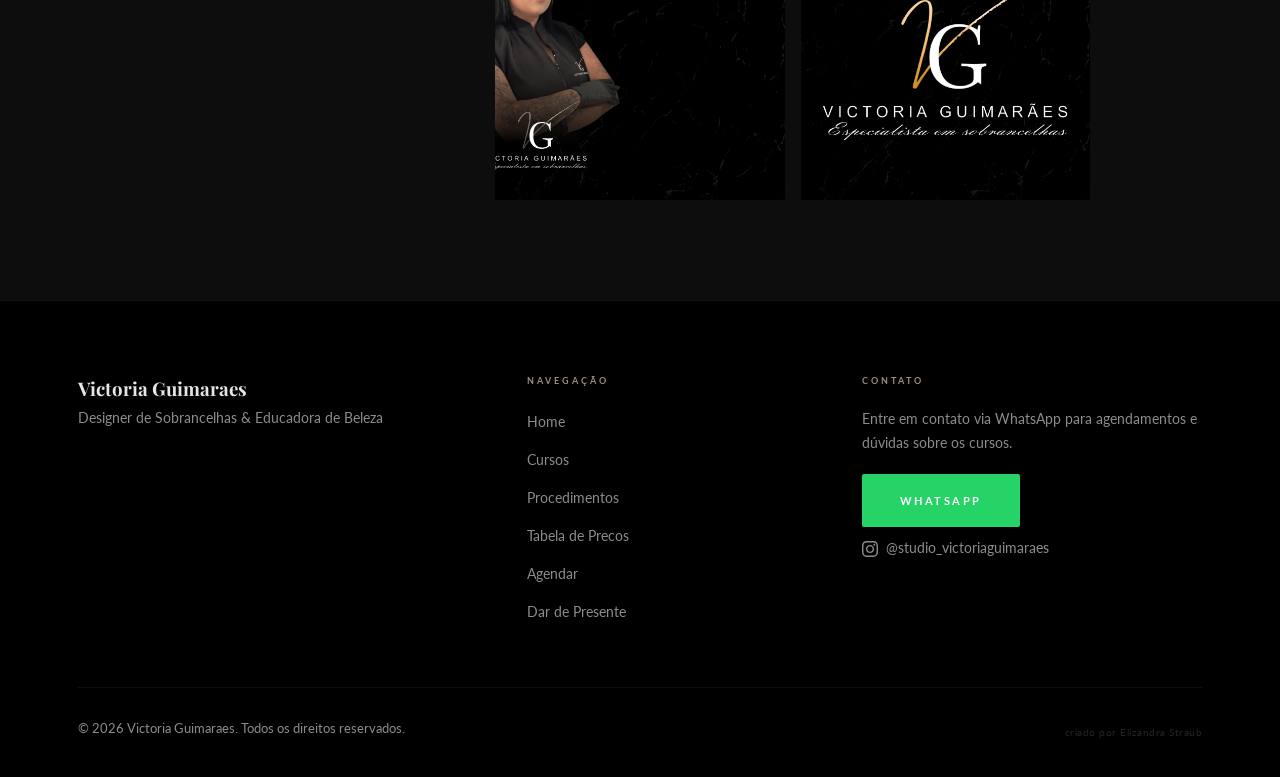
==== commit ba127140: "Add dedicated course pages and update navbar - Create curso-browlamination.html: full sales page for" ====
--- a/agendar.html
+++ b/agendar.html
@@ -44,7 +44,8 @@
         </button>
         <div class="nav-drop-panel" id="navDropPanel">
         <a href="index.html">Home</a>
-        <a href="cursos.html">Cursos</a>
+        <a href="curso-designer.html">Designer de Sobrancelhas</a>
+        <a href="curso-browlamination.html">Brow Lamination</a>
         <a href="procedimentos.html">Procedimentos</a>
         <a href="precos.html">Tabela de Precos</a>
         <a href="agendar.html" class="active">Agendar</a>
--- a/style.css
+++ b/style.css
@@ -4,19 +4,19 @@
    =================================================== */
 
 :root {
-  --dark:        #161212;
-  --dark-mid:    #1E1A1A;
-  --dark-soft:   #2A2525;
+  --dark:        #000000;
+  --dark-mid:    #0d0d0d;
+  --dark-soft:   #161616;
   --taupe:       #C6BEB5;
   --taupe-light: #D5D2CB;
   --taupe-dark:  #9C8D7C;
   --white:       #FFFFFF;
-  --text-on-dark:  rgba(255,255,255,0.86);
-  --text-muted-dark: rgba(255,255,255,0.52);
-  --text-on-light: #161212;
-  --text-muted-light: #5A5450;
-  --shadow: rgba(22,18,18,0.18);
-  --shadow-heavy: rgba(22,18,18,0.40);
+  --text-on-dark:  rgba(255,255,255,0.90);
+  --text-muted-dark: rgba(255,255,255,0.55);
+  --text-on-light: rgba(255,255,255,0.90);
+  --text-muted-light: rgba(255,255,255,0.55);
+  --shadow: rgba(0,0,0,0.35);
+  --shadow-heavy: rgba(0,0,0,0.60);
 }
 
 * { margin: 0; padding: 0; box-sizing: border-box; }
@@ -39,10 +39,10 @@
 
 .container { max-width: 1180px; margin: 0 auto; padding: 0 28px; }
 .section { padding: 100px 0; }
-.bg-dark  { background: rgba(22,18,18,0.90); }
-.bg-mid   { background: rgba(30,26,26,0.92); }
-.bg-light { background: var(--taupe-light); }
-.bg-white { background: var(--white); }
+.bg-dark  { background: #000000; }
+.bg-mid   { background: #0d0d0d; }
+.bg-light { background: #0d0d0d; }
+.bg-white { background: #111111; }
 
 /* Cursos section with Victoria background */
 .section-cursos-bg {
@@ -193,7 +193,7 @@
   color: var(--taupe);
   margin-bottom: 12px;
 }
-.section-tag.dark-tag { color: var(--taupe-dark); }
+.section-tag.dark-tag { color: var(--taupe); }
 .section-tag.light { color: var(--taupe); }
 
 .section-title {
@@ -204,11 +204,11 @@
   margin-bottom: 16px;
 }
 .section-title em { color: var(--taupe); font-style: italic; }
-.section-title.on-light { color: var(--dark); }
-.section-title.on-light em { color: var(--taupe-dark); }
+.section-title.on-light { color: var(--white); }
+.section-title.on-light em { color: var(--taupe); }
 
 .section-desc { font-size: 0.97rem; color: var(--text-muted-dark); max-width: 540px; }
-.section-desc.on-light { color: var(--text-muted-light); }
+.section-desc.on-light { color: var(--text-muted-dark); }
 
 .section-header-c { text-align: center; margin-bottom: 64px; }
 .section-header-c .section-desc { margin: 0 auto; }
@@ -468,11 +468,21 @@
    ======================== */
 .hero {
   position: relative;
-  min-height: 100vh;
+  min-height: 68vh;
   display: flex;
   align-items: center;
   overflow: hidden;
-  background: var(--dark);
+  background: #000;
+}
+/* Pattern overlay in hero */
+.hero::after {
+  content: '';
+  position: absolute;
+  inset: 0;
+  background: url('logo-tile.png') center / 280px auto repeat;
+  opacity: 0.03;
+  z-index: 1;
+  pointer-events: none;
 }
 .hero-bg {
   position: absolute;
@@ -487,9 +497,9 @@
   inset: 0;
   background: linear-gradient(
     to bottom,
-    rgba(22,18,18,0.60) 0%,
-    rgba(22,18,18,0.82) 50%,
-    rgba(22,18,18,0.96) 100%
+    rgba(0,0,0,0.82) 0%,
+    rgba(0,0,0,0.92) 50%,
+    rgba(0,0,0,0.98) 100%
   );
   z-index: 1;
 }
@@ -500,7 +510,7 @@
   display: flex;
   align-items: center;
   justify-content: center;
-  min-height: 100vh;
+  min-height: 68vh;
 }
 .hero-center { text-align: center; }
 .hero-text { padding: 48px 0; max-width: 680px; }
@@ -513,10 +523,10 @@
   margin-bottom: 14px;
 }
 .hero-title {
-  font-size: clamp(3.2rem, 6.5vw, 5.4rem);
+  font-size: clamp(2.1rem, 3.8vw, 3.2rem);
   color: var(--white);
   font-weight: 700;
-  line-height: 1.05;
+  line-height: 1.12;
   margin-bottom: 18px;
 }
 .hero-title em { color: var(--taupe); font-style: italic; }
@@ -584,7 +594,7 @@
 }
 
 .split-content { }
-.split-content p { color: var(--text-muted-light); margin-bottom: 14px; font-size: 0.97rem; }
+.split-content p { color: var(--text-muted-dark); margin-bottom: 14px; font-size: 0.97rem; }
 .split-content.on-dark p { color: var(--text-muted-dark); }
 
 .stats-row {
@@ -592,14 +602,14 @@
   gap: 36px;
   margin: 36px 0;
   padding-top: 28px;
-  border-top: 1px solid rgba(22,18,18,0.14);
+  border-top: 1px solid rgba(198,190,181,0.14);
 }
 .stats-row.on-dark { border-top-color: rgba(198,190,181,0.14); }
 .stat strong {
   display: block;
   font-family: 'Playfair Display', serif;
   font-size: 2rem;
-  color: var(--dark);
+  color: var(--taupe);
   font-weight: 700;
 }
 .stat.on-dark strong { color: var(--taupe); }
@@ -607,7 +617,7 @@
   font-size: 10px;
   letter-spacing: 1.2px;
   text-transform: uppercase;
-  color: var(--text-muted-light);
+  color: var(--text-muted-dark);
 }
 .stat.on-dark span { color: var(--text-muted-dark); }
 
@@ -706,8 +716,8 @@
   gap: 24px;
 }
 .testimonial-card {
-  background: var(--white);
-  border: 1px solid rgba(156,141,124,0.18);
+  background: rgba(255,255,255,0.04);
+  border: 1px solid rgba(198,190,181,0.12);
   padding: 36px 32px;
   border-radius: 3px;
   transition: all 0.3s;
@@ -715,6 +725,7 @@
 }
 .testimonial-card:hover {
   transform: translateY(-4px);
+  border-color: rgba(198,190,181,0.28);
   box-shadow: 0 20px 52px var(--shadow);
 }
 .testimonial-card::before {
@@ -735,7 +746,7 @@
   margin-bottom: 14px;
 }
 .testimonial-card p {
-  color: var(--text-muted-light);
+  color: var(--text-muted-dark);
   font-size: 0.9rem;
   line-height: 1.7;
   margin-bottom: 18px;
@@ -745,7 +756,7 @@
   font-size: 11px;
   font-weight: 700;
   letter-spacing: 1.5px;
-  color: var(--dark);
+  color: var(--taupe);
   text-transform: uppercase;
   margin: 0;
   font-style: normal;
@@ -782,28 +793,28 @@
   align-items: start;
 }
 .cta-content .section-title { margin-bottom: 16px; }
-.cta-content > p { color: var(--text-muted-light); margin-bottom: 32px; font-size: 0.97rem; }
+.cta-content > p { color: var(--text-muted-dark); margin-bottom: 32px; font-size: 0.97rem; }
 .services-wa-list { display: flex; flex-direction: column; gap: 6px; }
 .service-wa-link {
   display: flex;
   justify-content: space-between;
   align-items: center;
   padding: 14px 18px;
-  border: 1px solid rgba(22,18,18,0.12);
+  border: 1px solid rgba(198,190,181,0.15);
   border-radius: 2px;
-  color: var(--text-on-light);
+  color: var(--text-on-dark);
   font-size: 0.9rem;
   font-weight: 600;
   transition: all 0.25s;
-  background: rgba(255,255,255,0.5);
+  background: rgba(255,255,255,0.04);
 }
 .service-wa-link:hover {
-  background: var(--dark);
+  background: rgba(198,190,181,0.10);
   color: var(--white);
-  border-color: var(--dark);
-}
-.service-wa-link span { color: var(--taupe-dark); font-size: 0.8rem; transition: color 0.25s; }
-.service-wa-link:hover span { color: var(--taupe); }
+  border-color: var(--taupe);
+}
+.service-wa-link span { color: var(--taupe); font-size: 0.8rem; transition: color 0.25s; }
+.service-wa-link:hover span { color: var(--taupe-light); }
 
 .cta-card {
   background: var(--dark);
@@ -862,10 +873,93 @@
 }
 
 /* ========================
+   SLIDER ARROWS / HINTS
+   ======================== */
+.slider-nav-row {
+  display: none;
+  align-items: center;
+  justify-content: center;
+  gap: 16px;
+  margin-bottom: 4px;
+}
+.slider-arrow {
+  background: rgba(198,190,181,0.12);
+  border: 1px solid rgba(198,190,181,0.25);
+  color: var(--taupe-light);
+  width: 36px; height: 36px;
+  border-radius: 50%;
+  font-size: 16px;
+  cursor: pointer;
+  display: flex; align-items: center; justify-content: center;
+  transition: background 0.2s, color 0.2s;
+  flex-shrink: 0;
+}
+.slider-arrow:hover { background: var(--taupe); color: var(--dark); }
+.slider-hint-text {
+  font-size: 10px;
+  letter-spacing: 2px;
+  text-transform: uppercase;
+  color: rgba(198,190,181,0.5);
+}
+/* show arrows on mobile only */
+@media (max-width: 768px) {
+  .slider-nav-row { display: flex; }
+}
+
+/* testimonials slider on mobile */
+@media (max-width: 768px) {
+  .testimonials-grid {
+    display: flex !important;
+    overflow-x: auto;
+    scroll-snap-type: x mandatory;
+    -webkit-overflow-scrolling: touch;
+    gap: 14px;
+    scrollbar-width: none;
+  }
+  .testimonials-grid::-webkit-scrollbar { display: none; }
+  .testimonials-grid .testimonial-card {
+    flex: 0 0 85vw;
+    min-width: 85vw;
+    scroll-snap-align: start;
+  }
+}
+
+/* ========================
+   MINHAS CLIENTES SLIDER
+   ======================== */
+.section-clientes { padding-top: 80px; padding-bottom: 0; overflow: hidden; }
+.section-clientes .section-header-c { margin-bottom: 52px; }
+.clientes-slider-wrap { width: 100%; overflow: hidden; }
+.clientes-track {
+  display: flex;
+  gap: 16px;
+  width: max-content;
+  animation: clientesScroll 28s linear infinite;
+}
+.clientes-track:hover { animation-play-state: paused; }
+.cliente-img {
+  width: 320px;
+  height: 420px;
+  object-fit: cover;
+  object-position: center top;
+  border-radius: 4px;
+  flex-shrink: 0;
+  display: block;
+}
+@keyframes clientesScroll {
+  0%   { transform: translateX(0); }
+  100% { transform: translateX(-50%); }
+}
+@media (max-width: 768px) {
+  .cliente-img { width: 72vw; height: 90vw; max-height: 380px; }
+  .clientes-track { gap: 12px; animation-duration: 22s; }
+}
+
+/* ========================
    FOOTER
    ======================== */
 .footer {
-  background: rgba(0,0,0,0.96);
+  background: #000000;
   padding: 72px 0 36px;
   border-top: 1px solid rgba(198,190,181,0.10);
 }
@@ -919,11 +1013,18 @@
    PAGE HERO (páginas internas)
    ======================== */
 .page-hero {
-  background: var(--dark-mid);
+  background: #000;
   padding: 190px 0 80px;
   text-align: center;
   position: relative;
   overflow: hidden;
+}
+.page-hero::before {
+  content: '';
+  position: absolute;
+  inset: 0;
+  background: url('logo-tile.png') center / 260px auto repeat;
+  opacity: 0.04;
 }
 .page-hero .container { position: relative; z-index: 1; }
 .page-hero .section-title { margin-bottom: 14px; }
@@ -1209,7 +1310,8 @@
   .logo { justify-self: center; }
 
   .hero-text { padding: 24px 0; }
-  .hero-title { font-size: 2.8rem; }
+  .hero-title { font-size: 2.0rem; }
+  .arch-frame-sm { margin: 0 auto; }
 
   /* Horizontal slider for cards on mobile */
   .cards-grid-3 {
@@ -1229,6 +1331,23 @@
     min-width: 80vw;
     scroll-snap-align: start;
   }
+
+  /* Centralização mobile */
+  .split-content { text-align: center; }
+  .split-content .section-tag { display: block; }
+  .stats-row { justify-content: center; gap: 20px; flex-wrap: wrap; }
+  .stat { text-align: center; }
+  .hero-btns { justify-content: center; }
+  .cta-content { text-align: center; }
+  .cta-content .section-tag { display: block; }
+  .cta-content > p { margin-left: auto; margin-right: auto; }
+  .services-wa-list { text-align: left; }
+  .kit-text { text-align: center; }
+  .kit-text .section-tag { display: block; }
+  .kit-text .module-list { text-align: left; display: inline-block; }
+  .section-clientes .section-header-c { text-align: center; }
+  .page-hero { text-align: center; }
+
   .testimonials-grid { grid-template-columns: 1fr; }
   .results-grid-3 { grid-template-columns: 1fr 1fr; }
   .how-steps { grid-template-columns: 1fr; }
@@ -1239,13 +1358,15 @@
   .schedule-layout { grid-template-columns: 1fr; }
   .schedule-box { position: static; }
   .includes-grid { grid-template-columns: 1fr; }
-  .stats-row { gap: 20px; }
   .footer-grid { grid-template-columns: 1fr; gap: 28px; }
   .footer-bottom { flex-direction: column; gap: 8px; text-align: center; }
+  .footer-brand { text-align: center; }
+  .footer-col { text-align: center; }
+  .footer-col ul { padding: 0; list-style: none; }
 }
 
 @media (max-width: 480px) {
-  .hero-title { font-size: 2.3rem; }
+  .hero-title { font-size: 1.75rem; }
   .section { padding: 72px 0; }
   .results-grid-3 { grid-template-columns: 1fr; }
   .welcome-card { padding: 40px 28px; }
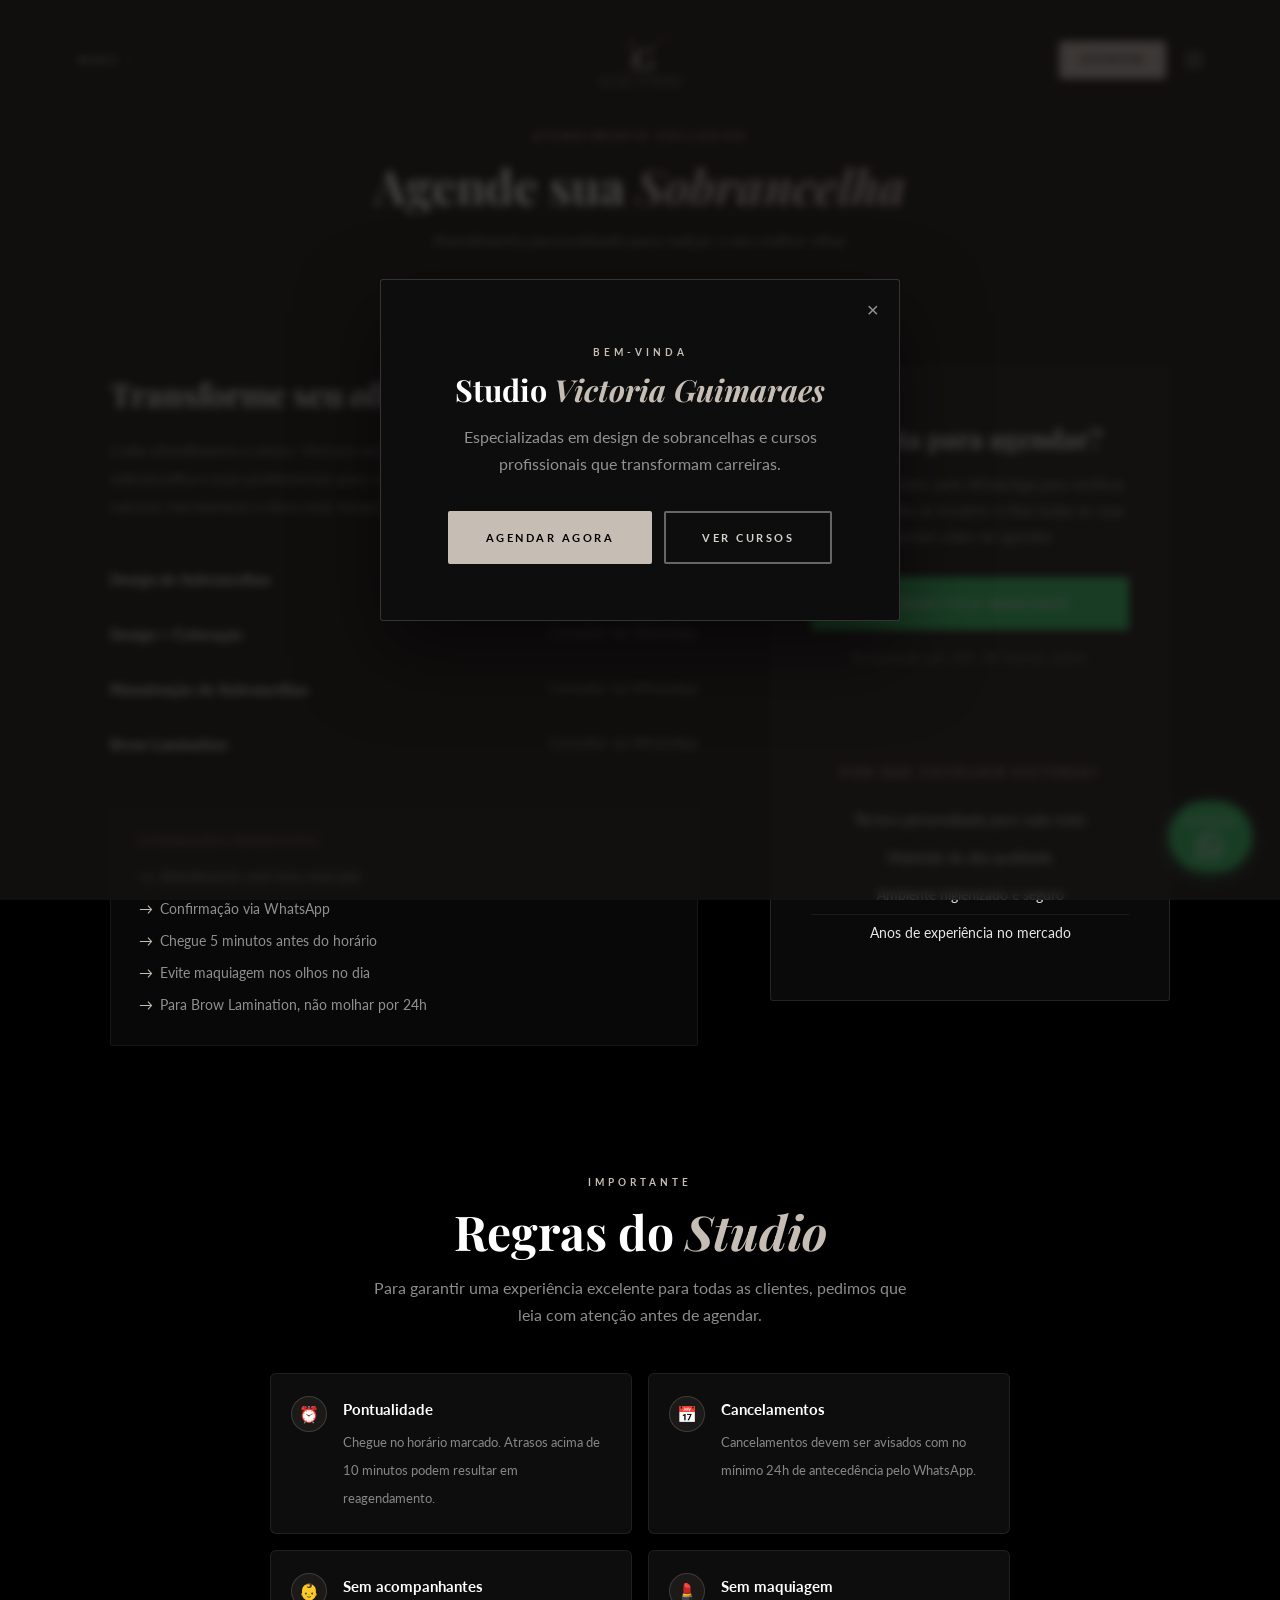
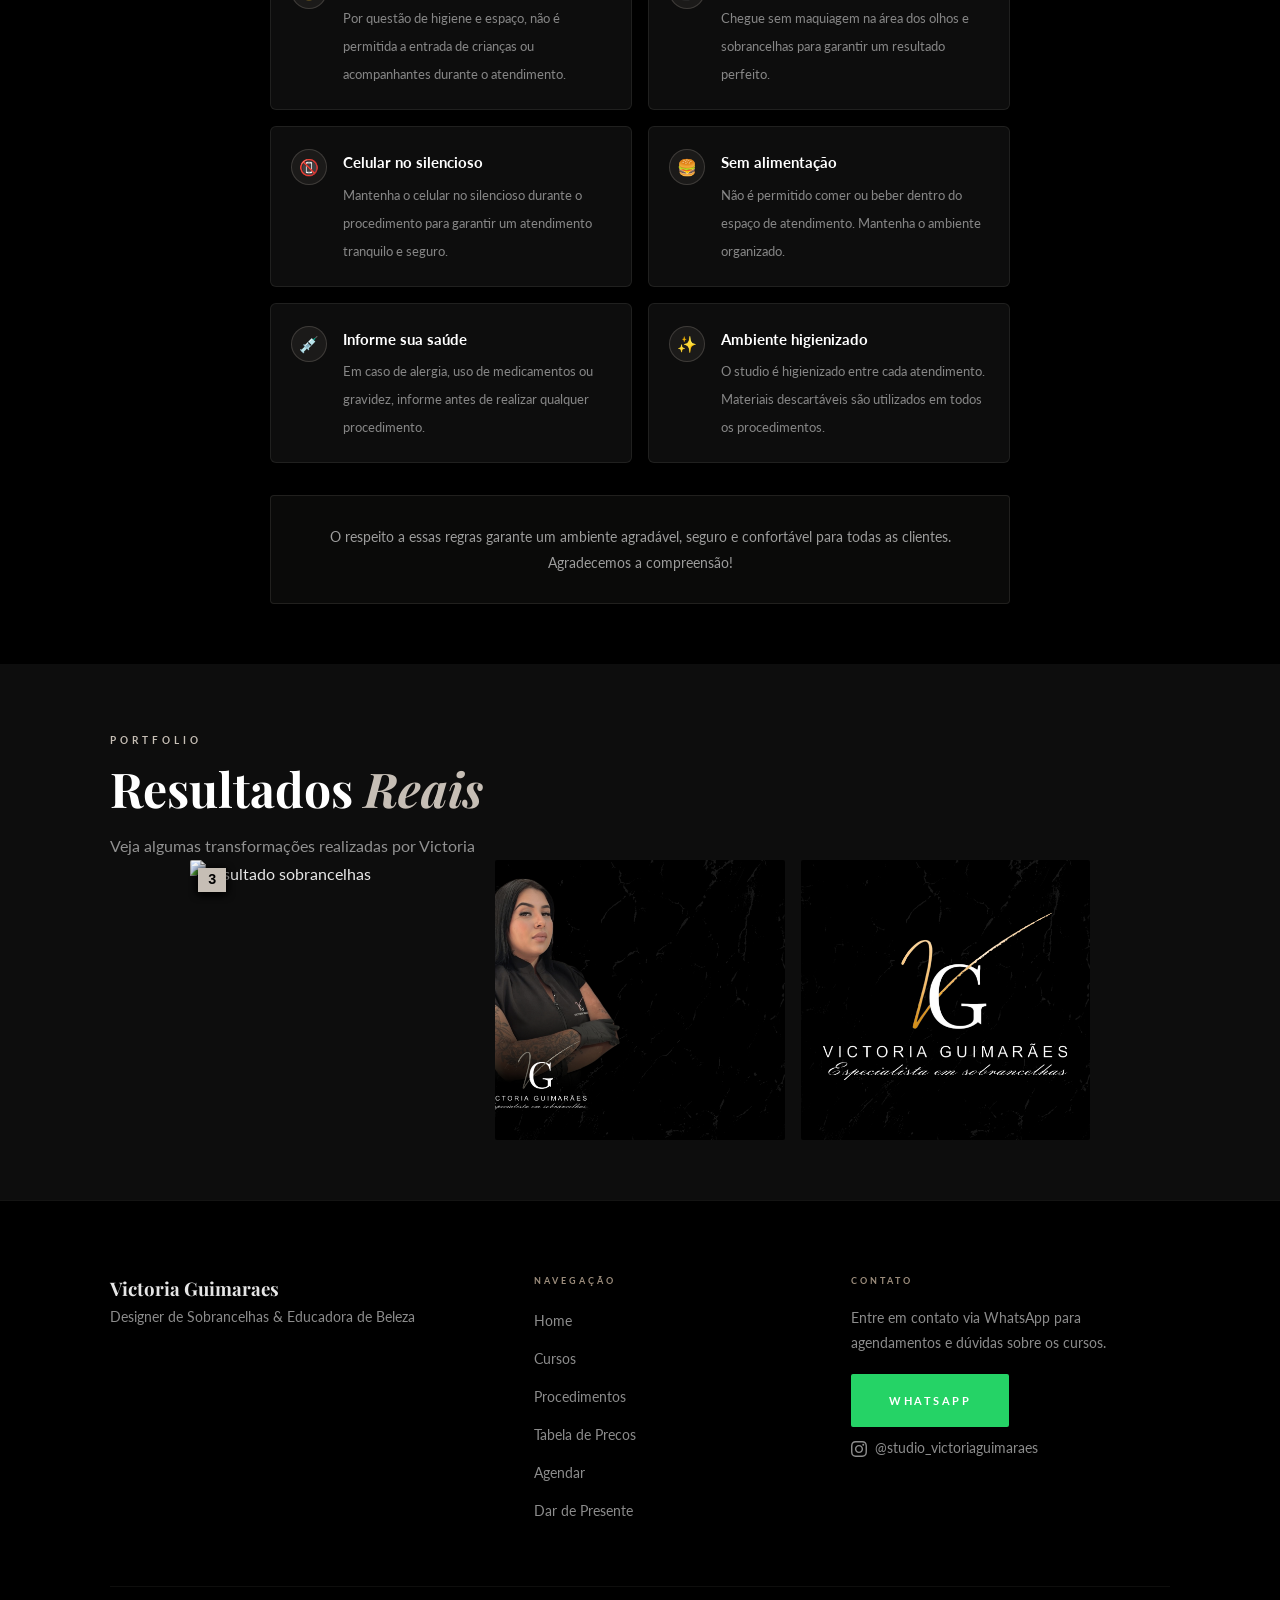
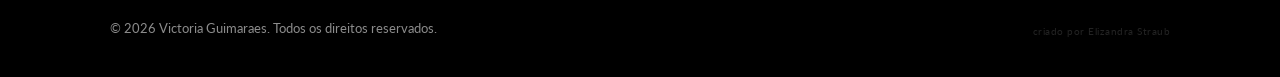
==== commit 2599537d: "Fix Curitiba→Colombo, reinforce iniciantes in courses, add Regras do Studio section" ====
--- a/agendar.html
+++ b/agendar.html
@@ -143,6 +143,87 @@
     </div>
   </section>
 
+  <!-- REGRAS DO STUDIO -->
+  <section class="section bg-dark">
+    <div class="container" style="max-width:860px;">
+      <div class="section-header-c fade-in">
+        <span class="section-tag">Importante</span>
+        <h2 class="section-title">Regras do <em>Studio</em></h2>
+        <p class="section-desc" style="margin:0 auto;text-align:center;">Para garantir uma experiência excelente para todas as clientes, pedimos que leia com atenção antes de agendar.</p>
+      </div>
+      <div style="display:grid;grid-template-columns:repeat(2,1fr);gap:16px;margin-top:44px;" class="fade-in">
+
+        <div style="display:flex;align-items:flex-start;gap:16px;background:#0d0d0d;border:1px solid rgba(198,190,181,0.10);border-radius:6px;padding:22px 20px;">
+          <div style="flex-shrink:0;width:36px;height:36px;border-radius:50%;background:rgba(198,190,181,0.08);border:1px solid rgba(198,190,181,0.20);display:flex;align-items:center;justify-content:center;color:var(--taupe);font-size:16px;">⏰</div>
+          <div>
+            <strong style="display:block;color:#fff;font-size:0.95rem;margin-bottom:4px;">Pontualidade</strong>
+            <span style="color:rgba(255,255,255,0.50);font-size:0.82rem;">Chegue no horário marcado. Atrasos acima de 10 minutos podem resultar em reagendamento.</span>
+          </div>
+        </div>
+
+        <div style="display:flex;align-items:flex-start;gap:16px;background:#0d0d0d;border:1px solid rgba(198,190,181,0.10);border-radius:6px;padding:22px 20px;">
+          <div style="flex-shrink:0;width:36px;height:36px;border-radius:50%;background:rgba(198,190,181,0.08);border:1px solid rgba(198,190,181,0.20);display:flex;align-items:center;justify-content:center;color:var(--taupe);font-size:16px;">📅</div>
+          <div>
+            <strong style="display:block;color:#fff;font-size:0.95rem;margin-bottom:4px;">Cancelamentos</strong>
+            <span style="color:rgba(255,255,255,0.50);font-size:0.82rem;">Cancelamentos devem ser avisados com no mínimo 24h de antecedência pelo WhatsApp.</span>
+          </div>
+        </div>
+
+        <div style="display:flex;align-items:flex-start;gap:16px;background:#0d0d0d;border:1px solid rgba(198,190,181,0.10);border-radius:6px;padding:22px 20px;">
+          <div style="flex-shrink:0;width:36px;height:36px;border-radius:50%;background:rgba(198,190,181,0.08);border:1px solid rgba(198,190,181,0.20);display:flex;align-items:center;justify-content:center;color:var(--taupe);font-size:16px;">👶</div>
+          <div>
+            <strong style="display:block;color:#fff;font-size:0.95rem;margin-bottom:4px;">Sem acompanhantes</strong>
+            <span style="color:rgba(255,255,255,0.50);font-size:0.82rem;">Por questão de higiene e espaço, não é permitida a entrada de crianças ou acompanhantes durante o atendimento.</span>
+          </div>
+        </div>
+
+        <div style="display:flex;align-items:flex-start;gap:16px;background:#0d0d0d;border:1px solid rgba(198,190,181,0.10);border-radius:6px;padding:22px 20px;">
+          <div style="flex-shrink:0;width:36px;height:36px;border-radius:50%;background:rgba(198,190,181,0.08);border:1px solid rgba(198,190,181,0.20);display:flex;align-items:center;justify-content:center;color:var(--taupe);font-size:16px;">💄</div>
+          <div>
+            <strong style="display:block;color:#fff;font-size:0.95rem;margin-bottom:4px;">Sem maquiagem</strong>
+            <span style="color:rgba(255,255,255,0.50);font-size:0.82rem;">Chegue sem maquiagem na área dos olhos e sobrancelhas para garantir um resultado perfeito.</span>
+          </div>
+        </div>
+
+        <div style="display:flex;align-items:flex-start;gap:16px;background:#0d0d0d;border:1px solid rgba(198,190,181,0.10);border-radius:6px;padding:22px 20px;">
+          <div style="flex-shrink:0;width:36px;height:36px;border-radius:50%;background:rgba(198,190,181,0.08);border:1px solid rgba(198,190,181,0.20);display:flex;align-items:center;justify-content:center;color:var(--taupe);font-size:16px;">📵</div>
+          <div>
+            <strong style="display:block;color:#fff;font-size:0.95rem;margin-bottom:4px;">Celular no silencioso</strong>
+            <span style="color:rgba(255,255,255,0.50);font-size:0.82rem;">Mantenha o celular no silencioso durante o procedimento para garantir um atendimento tranquilo e seguro.</span>
+          </div>
+        </div>
+
+        <div style="display:flex;align-items:flex-start;gap:16px;background:#0d0d0d;border:1px solid rgba(198,190,181,0.10);border-radius:6px;padding:22px 20px;">
+          <div style="flex-shrink:0;width:36px;height:36px;border-radius:50%;background:rgba(198,190,181,0.08);border:1px solid rgba(198,190,181,0.20);display:flex;align-items:center;justify-content:center;color:var(--taupe);font-size:16px;">🍔</div>
+          <div>
+            <strong style="display:block;color:#fff;font-size:0.95rem;margin-bottom:4px;">Sem alimentação</strong>
+            <span style="color:rgba(255,255,255,0.50);font-size:0.82rem;">Não é permitido comer ou beber dentro do espaço de atendimento. Mantenha o ambiente organizado.</span>
+          </div>
+        </div>
+
+        <div style="display:flex;align-items:flex-start;gap:16px;background:#0d0d0d;border:1px solid rgba(198,190,181,0.10);border-radius:6px;padding:22px 20px;">
+          <div style="flex-shrink:0;width:36px;height:36px;border-radius:50%;background:rgba(198,190,181,0.08);border:1px solid rgba(198,190,181,0.20);display:flex;align-items:center;justify-content:center;color:var(--taupe);font-size:16px;">💉</div>
+          <div>
+            <strong style="display:block;color:#fff;font-size:0.95rem;margin-bottom:4px;">Informe sua saúde</strong>
+            <span style="color:rgba(255,255,255,0.50);font-size:0.82rem;">Em caso de alergia, uso de medicamentos ou gravidez, informe antes de realizar qualquer procedimento.</span>
+          </div>
+        </div>
+
+        <div style="display:flex;align-items:flex-start;gap:16px;background:#0d0d0d;border:1px solid rgba(198,190,181,0.10);border-radius:6px;padding:22px 20px;">
+          <div style="flex-shrink:0;width:36px;height:36px;border-radius:50%;background:rgba(198,190,181,0.08);border:1px solid rgba(198,190,181,0.20);display:flex;align-items:center;justify-content:center;color:var(--taupe);font-size:16px;">✨</div>
+          <div>
+            <strong style="display:block;color:#fff;font-size:0.95rem;margin-bottom:4px;">Ambiente higienizado</strong>
+            <span style="color:rgba(255,255,255,0.50);font-size:0.82rem;">O studio é higienizado entre cada atendimento. Materiais descartáveis são utilizados em todos os procedimentos.</span>
+          </div>
+        </div>
+
+      </div>
+      <div style="background:rgba(198,190,181,0.05);border:1px solid rgba(198,190,181,0.12);border-radius:4px;padding:28px 32px;text-align:center;margin-top:32px;" class="fade-in">
+        <p style="color:rgba(255,255,255,0.60);font-size:0.90rem;margin:0;">O respeito a essas regras garante um ambiente agradável, seguro e confortável para todas as clientes. Agradecemos a compreensão!</p>
+      </div>
+    </div>
+  </section>
+
   <!-- GALLERY SECTION (images from the session) -->
   <section class="section bg-light">
     <div class="container">
--- a/style.css
+++ b/style.css
@@ -37,8 +37,8 @@
 .fade-in { opacity: 0; transform: translateY(26px); transition: opacity 0.7s ease, transform 0.7s ease; }
 .fade-in.visible { opacity: 1; transform: none; }
 
-.container { max-width: 1180px; margin: 0 auto; padding: 0 28px; }
-.section { padding: 100px 0; }
+.container { max-width: 1180px; margin: 0 auto; padding: 0 60px; }
+.section { padding: 60px 0; }
 .bg-dark  { background: #000000; }
 .bg-mid   { background: #0d0d0d; }
 .bg-light { background: #0d0d0d; }
@@ -210,7 +210,7 @@
 .section-desc { font-size: 0.97rem; color: var(--text-muted-dark); max-width: 540px; }
 .section-desc.on-light { color: var(--text-muted-dark); }
 
-.section-header-c { text-align: center; margin-bottom: 64px; }
+.section-header-c { text-align: center; margin-bottom: 40px; }
 .section-header-c .section-desc { margin: 0 auto; }
 
 /* ========================
@@ -1014,7 +1014,7 @@
    ======================== */
 .page-hero {
   background: #000;
-  padding: 190px 0 80px;
+  padding: 120px 0 52px;
   text-align: center;
   position: relative;
   overflow: hidden;
@@ -1304,6 +1304,7 @@
 }
 
 @media (max-width: 768px) {
+  .container { padding: 0 32px; }
   .nav-left, .nav-right { display: none; }
   .hamburger { display: flex; }
   .nav-container { grid-template-columns: auto 1fr auto; }
@@ -1366,8 +1367,9 @@
 }
 
 @media (max-width: 480px) {
+  .container { padding: 0 22px; }
   .hero-title { font-size: 1.75rem; }
-  .section { padding: 72px 0; }
+  .section { padding: 44px 0; }
   .results-grid-3 { grid-template-columns: 1fr; }
   .welcome-card { padding: 40px 28px; }
 }
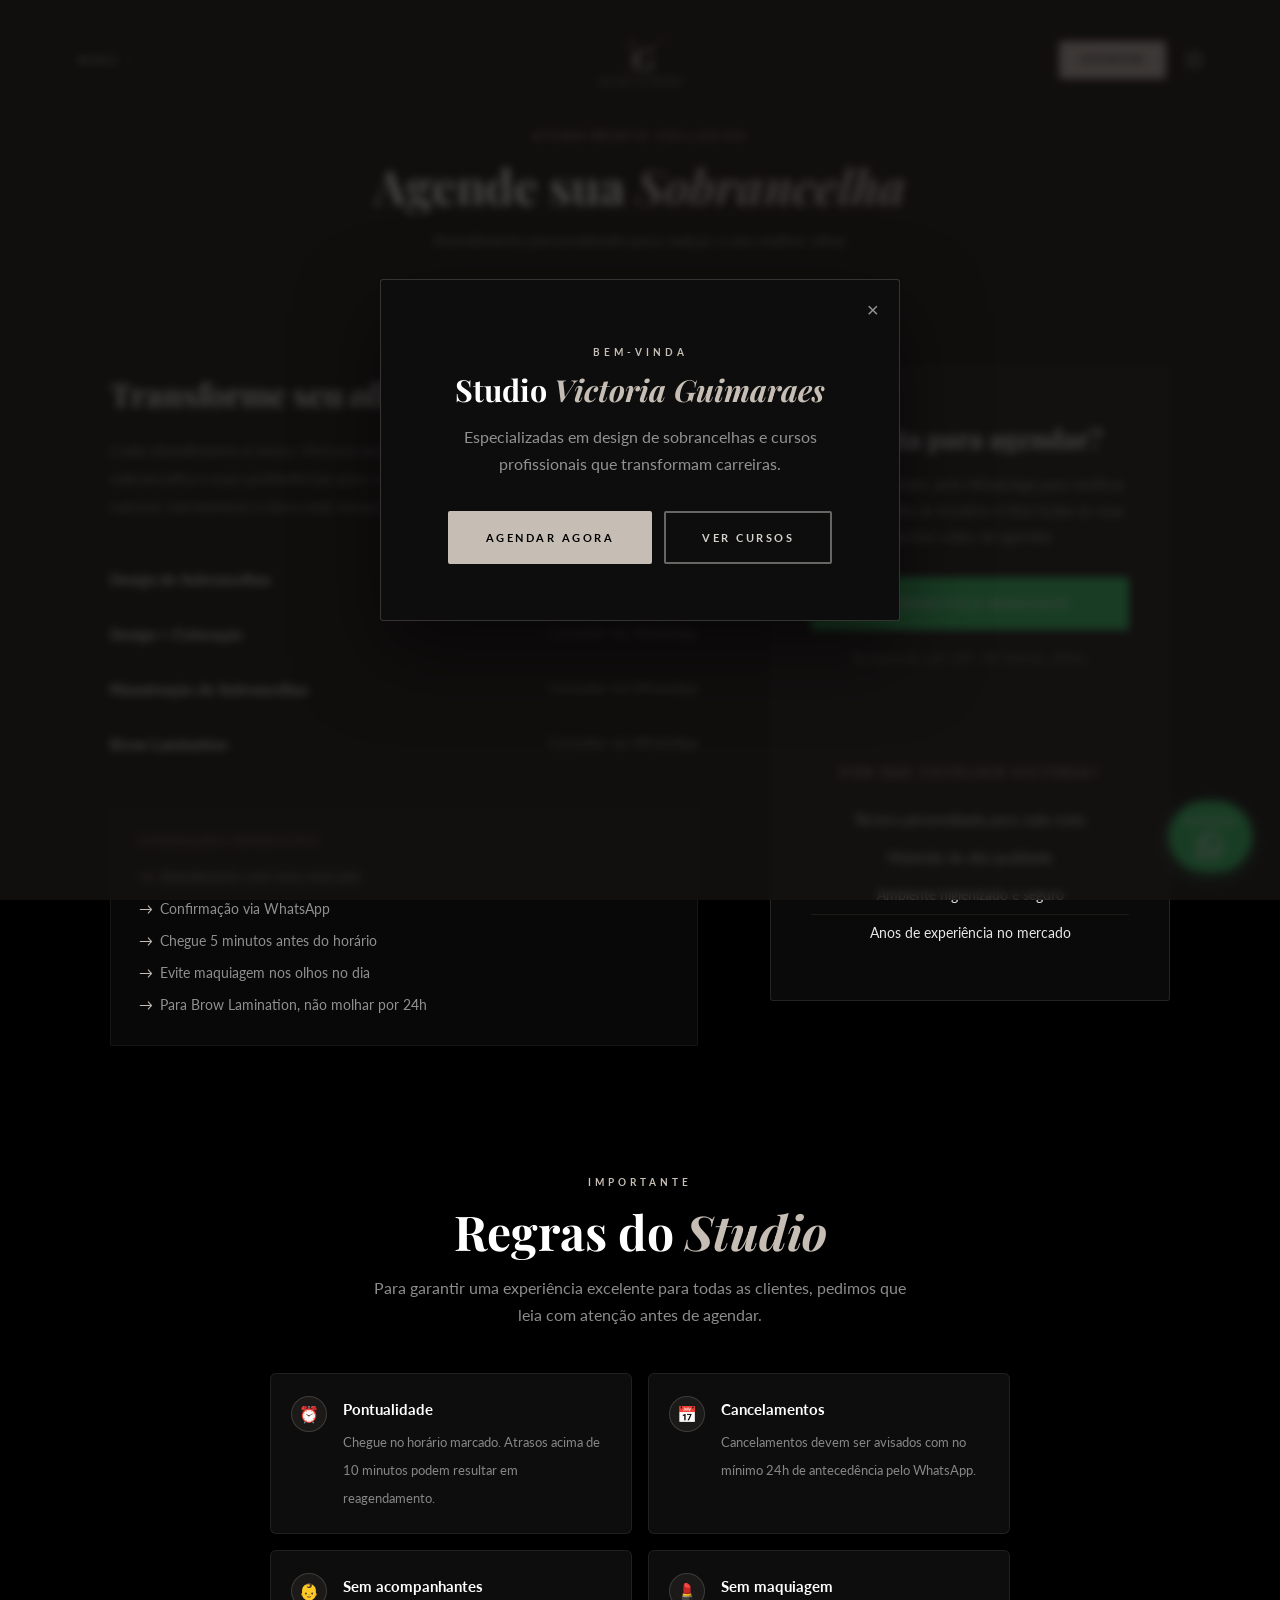
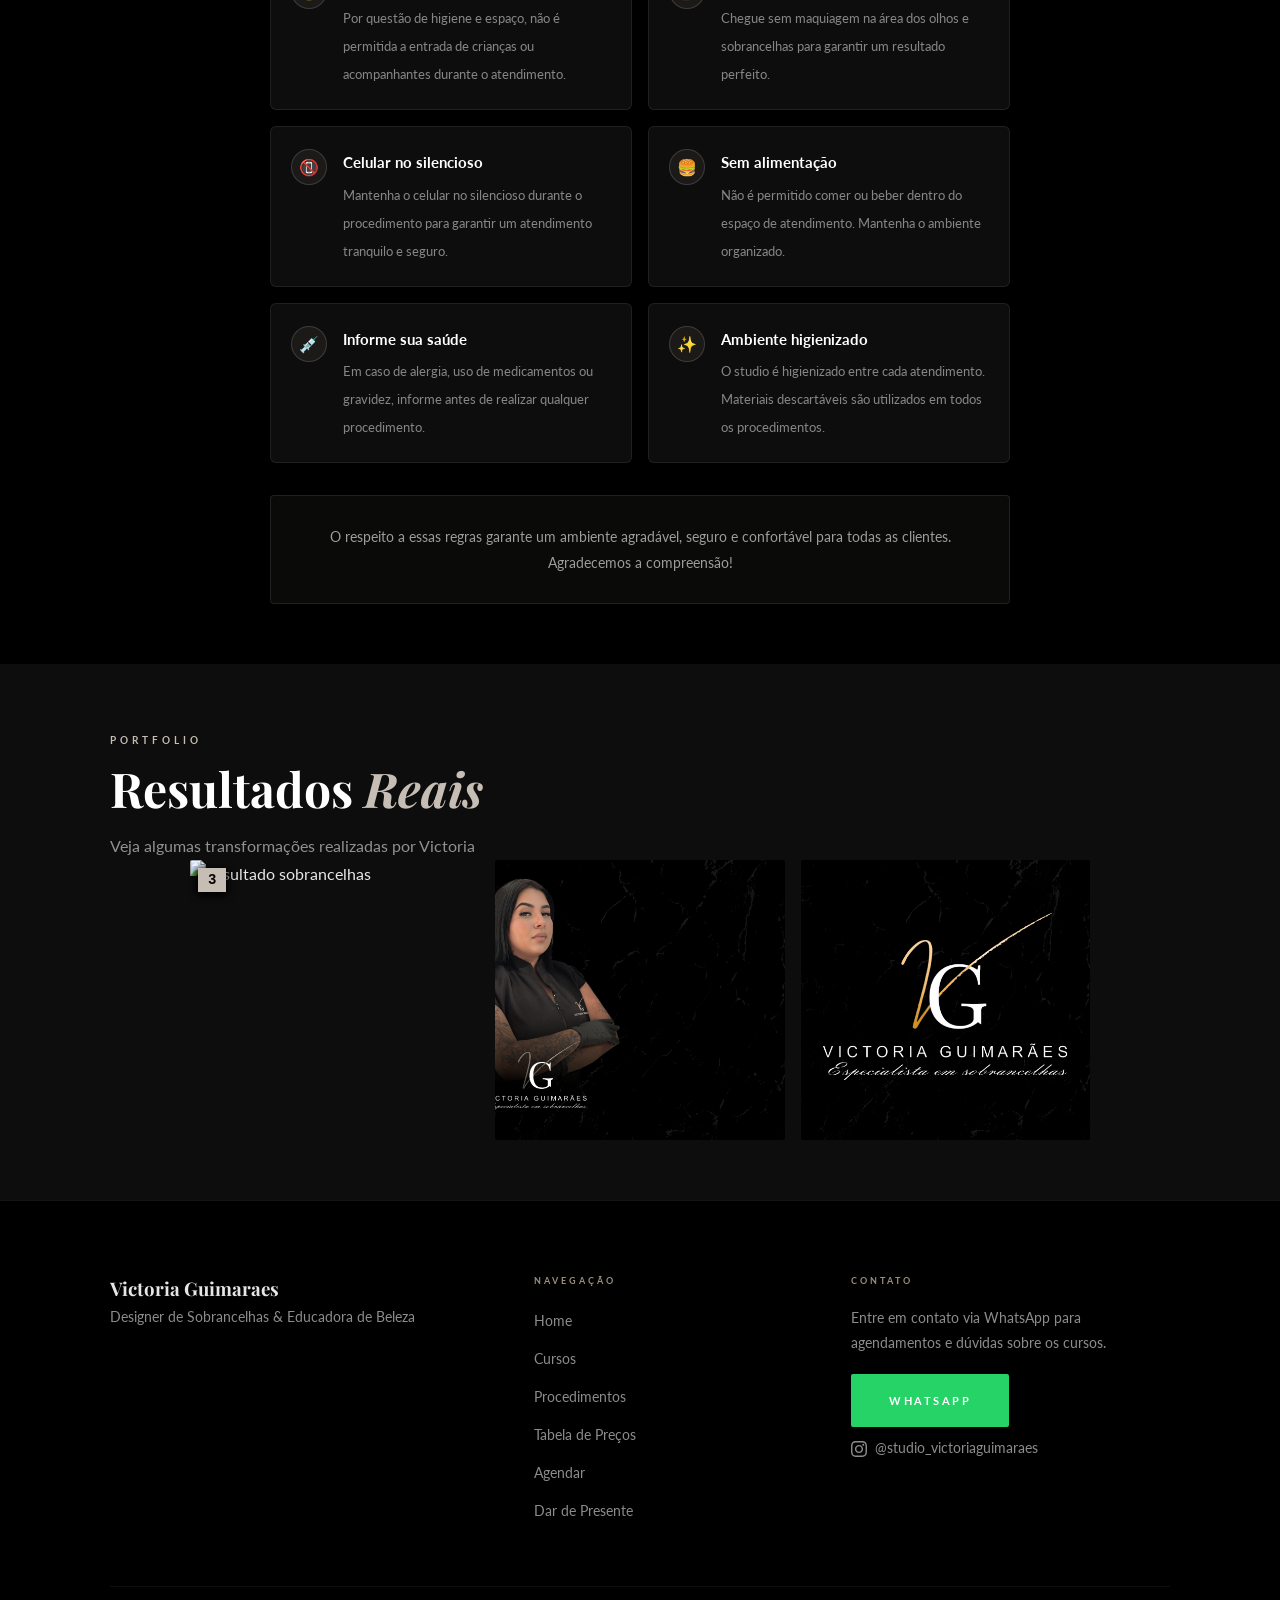
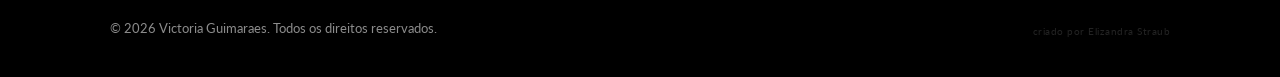
==== commit d14c8a0b: "Fix Portuguese accents and grammar across site pages" ====
--- a/agendar.html
+++ b/agendar.html
@@ -4,7 +4,7 @@
   <meta charset="UTF-8" />
   <meta name="viewport" content="width=device-width, initial-scale=1.0" />
   <title>Agendar – Victoria Guimaraes</title>
-  <meta name="description" content="Agende sua sessao de design de sobrancelhas com Victoria Guimaraes. Atendimento personalizado e resultados profissionais." />
+  <meta name="description" content="Agende sua sessão de design de sobrancelhas com Victoria Guimaraes. Atendimento personalizado e resultados profissionais." />
   <link rel="preconnect" href="https://fonts.googleapis.com" />
   <link rel="preconnect" href="https://fonts.gstatic.com" crossorigin />
   <link href="https://fonts.googleapis.com/css2?family=Playfair+Display:ital,wght@0,400;0,500;0,600;0,700;1,400;1,600&family=Lato:wght@300;400;700&display=swap" rel="stylesheet" />
@@ -47,7 +47,7 @@
         <a href="curso-designer.html">Designer de Sobrancelhas</a>
         <a href="curso-browlamination.html">Brow Lamination</a>
         <a href="procedimentos.html">Procedimentos</a>
-        <a href="precos.html">Tabela de Precos</a>
+        <a href="precos.html">Tabela de Preços</a>
         <a href="agendar.html" class="active">Agendar</a>
         <a href="presente.html">Dar de Presente</a>
         <a href="https://www.instagram.com/studio_victoriaguimaraes?igsh=eGMzdXcyNzF5bHZn" target="_blank" rel="noopener">Instagram</a>
@@ -85,7 +85,7 @@
 
         <div class="schedule-text">
           <h2>Transforme seu <em>olhar</em></h2>
-          <p class="desc">Cada atendimento e único. Victoria analisa o formato do seu rosto, tipo de sobrancelha e suas preferencias para criar o design ideal para você. O resultado e natural, harmonioso e dura mais tempo.</p>
+          <p class="desc">Cada atendimento é único. Victoria analisa o formato do seu rosto, tipo de sobrancelha e suas preferências para criar o design ideal para você. O resultado é natural, harmonioso e dura mais tempo.</p>
 
           <div class="service-list">
             <div class="service-item">
@@ -124,7 +124,7 @@
           <a href="https://wa.me/5541996466824?text=Ola%20Victoria%2C%20gostaria%20de%20agendar%20um%20atendimento%20de%20sobrancelhas" class="btn btn-whatsapp" target="_blank" rel="noopener" style="display:flex;width:100%;justify-content:center;">
             Agendar pelo WhatsApp
           </a>
-          <p class="schedule-note">Resposta em até 24 horas uteis</p>
+          <p class="schedule-note">Resposta em até 24 horas úteis</p>
 
           <br />
 
@@ -254,7 +254,7 @@
             <li><a href="index.html">Home</a></li>
             <li><a href="cursos.html">Cursos</a></li>
             <li><a href="procedimentos.html">Procedimentos</a></li>
-            <li><a href="precos.html">Tabela de Precos</a></li>
+            <li><a href="precos.html">Tabela de Preços</a></li>
             <li><a href="agendar.html">Agendar</a></li>
             <li><a href="presente.html">Dar de Presente</a></li>
           </ul>
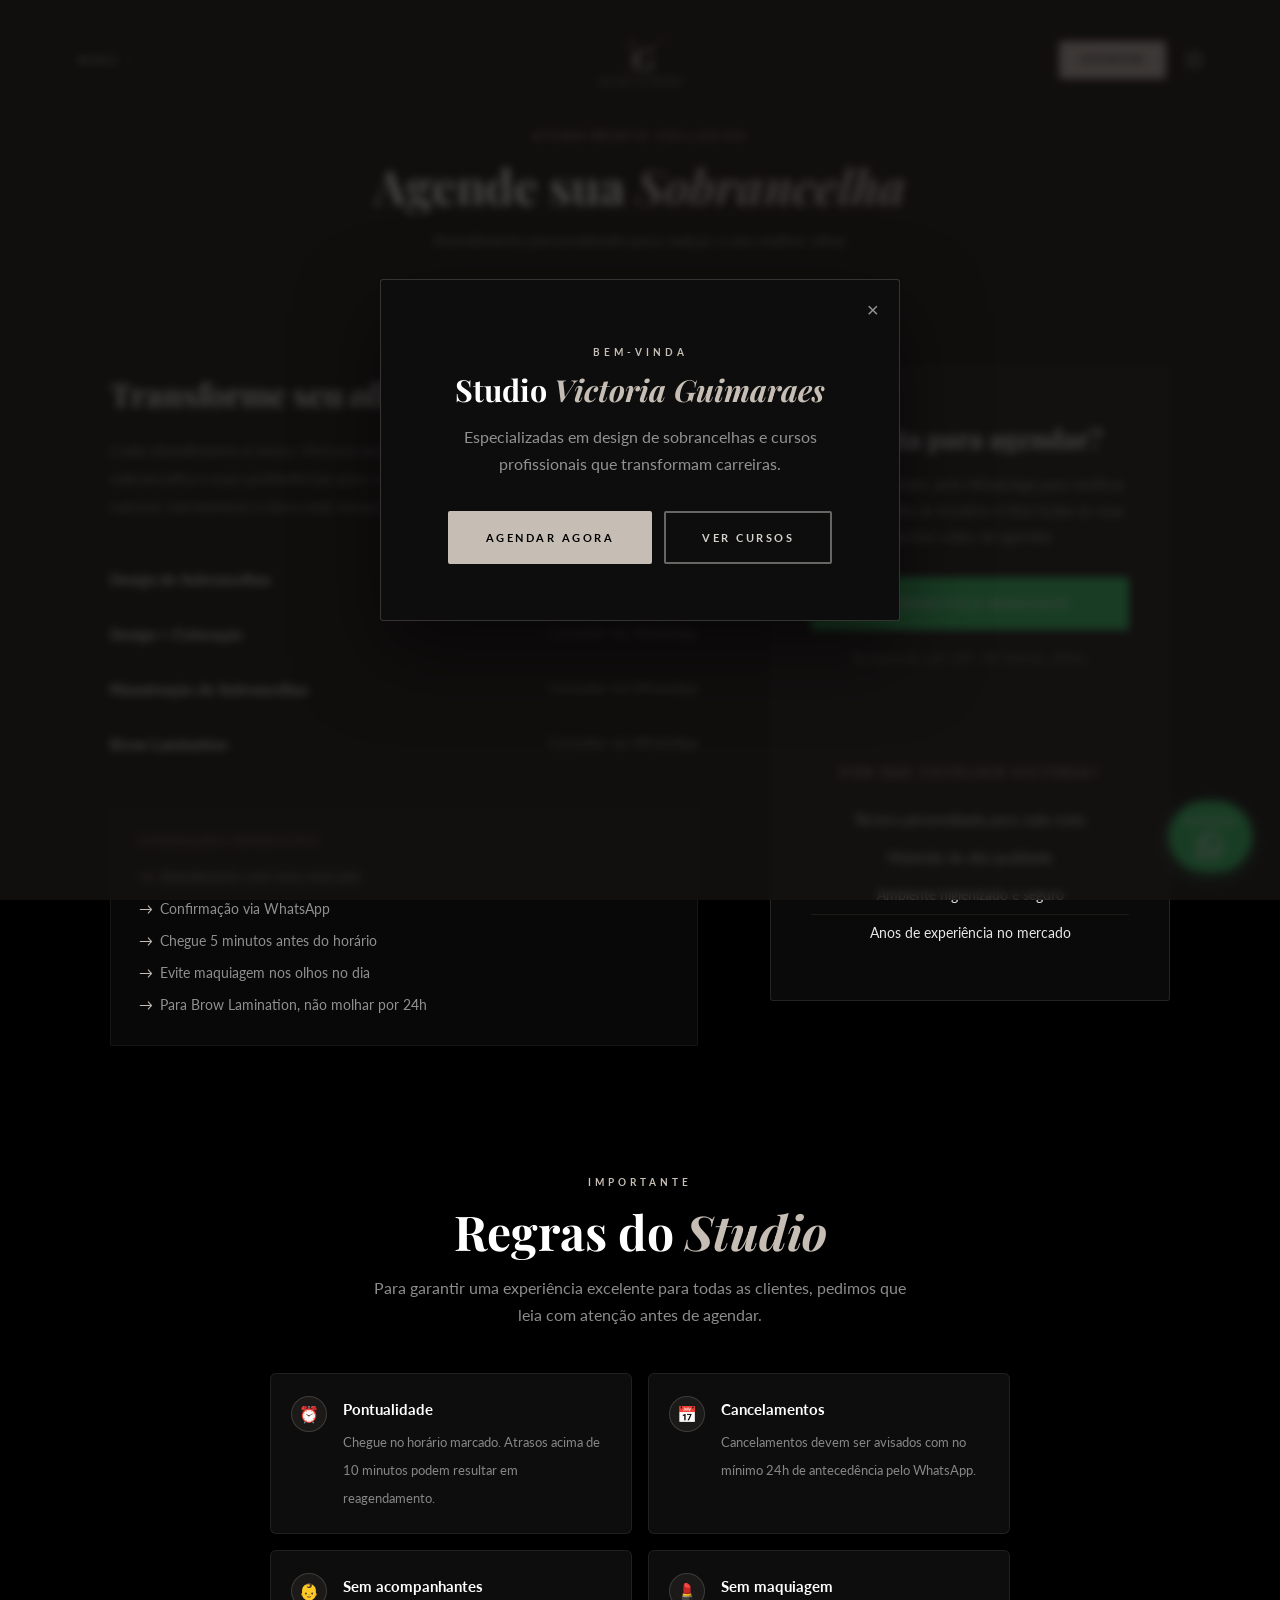
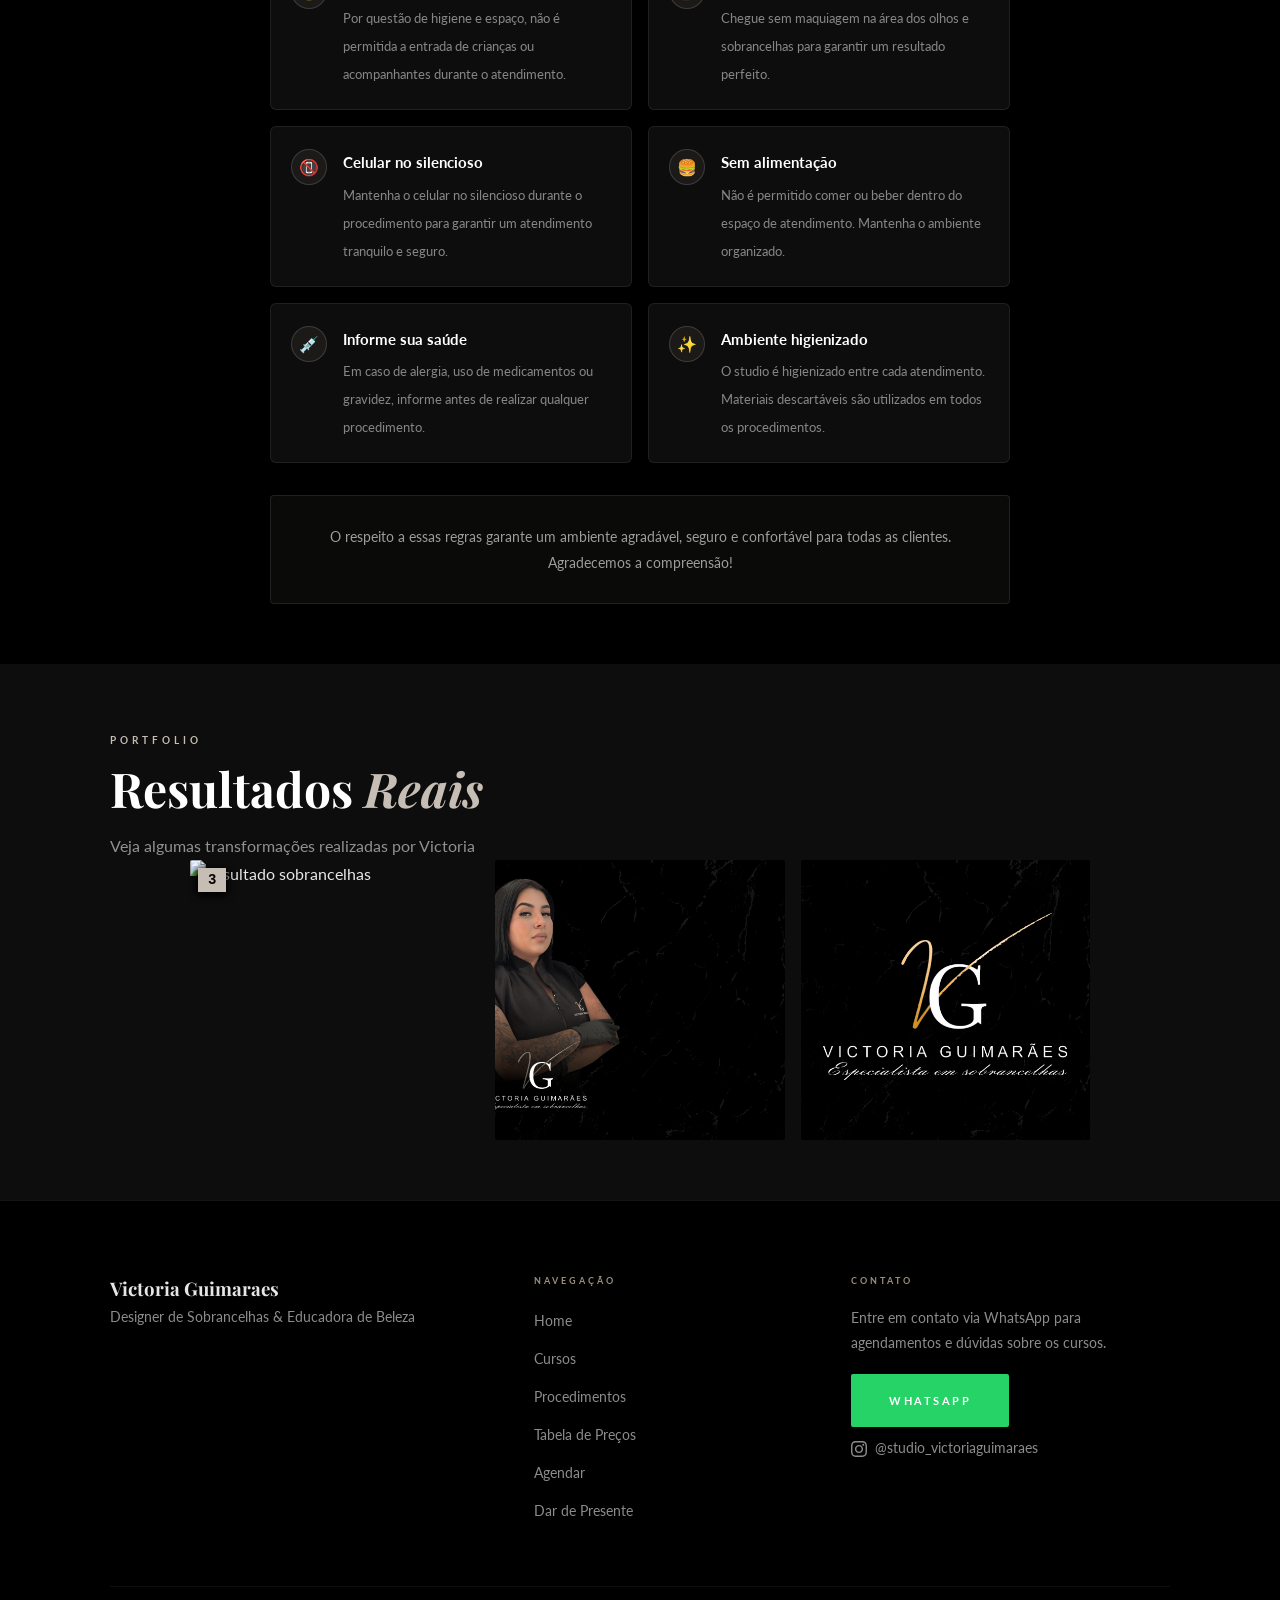
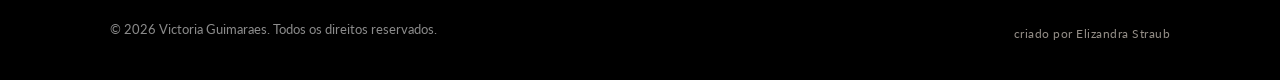
==== commit 361c64d2: "Make 'criado por Elizandra Straub' more visible in all footers + accent fixes on course pages" ====
--- a/agendar.html
+++ b/agendar.html
@@ -268,7 +268,7 @@
       </div>
       <div class="footer-bottom">
         <p>&copy; 2026 Victoria Guimaraes. Todos os direitos reservados.</p>
-        <p style="margin-top:8px;font-size:10px;opacity:.25;letter-spacing:.5px;">criado por Elizandra Straub</p>
+        <p style="margin-top:8px;font-size:12px;opacity:.75;letter-spacing:.5px;color:var(--taupe);">criado por Elizandra Straub</p>
       </div>
     </div>
   </footer>
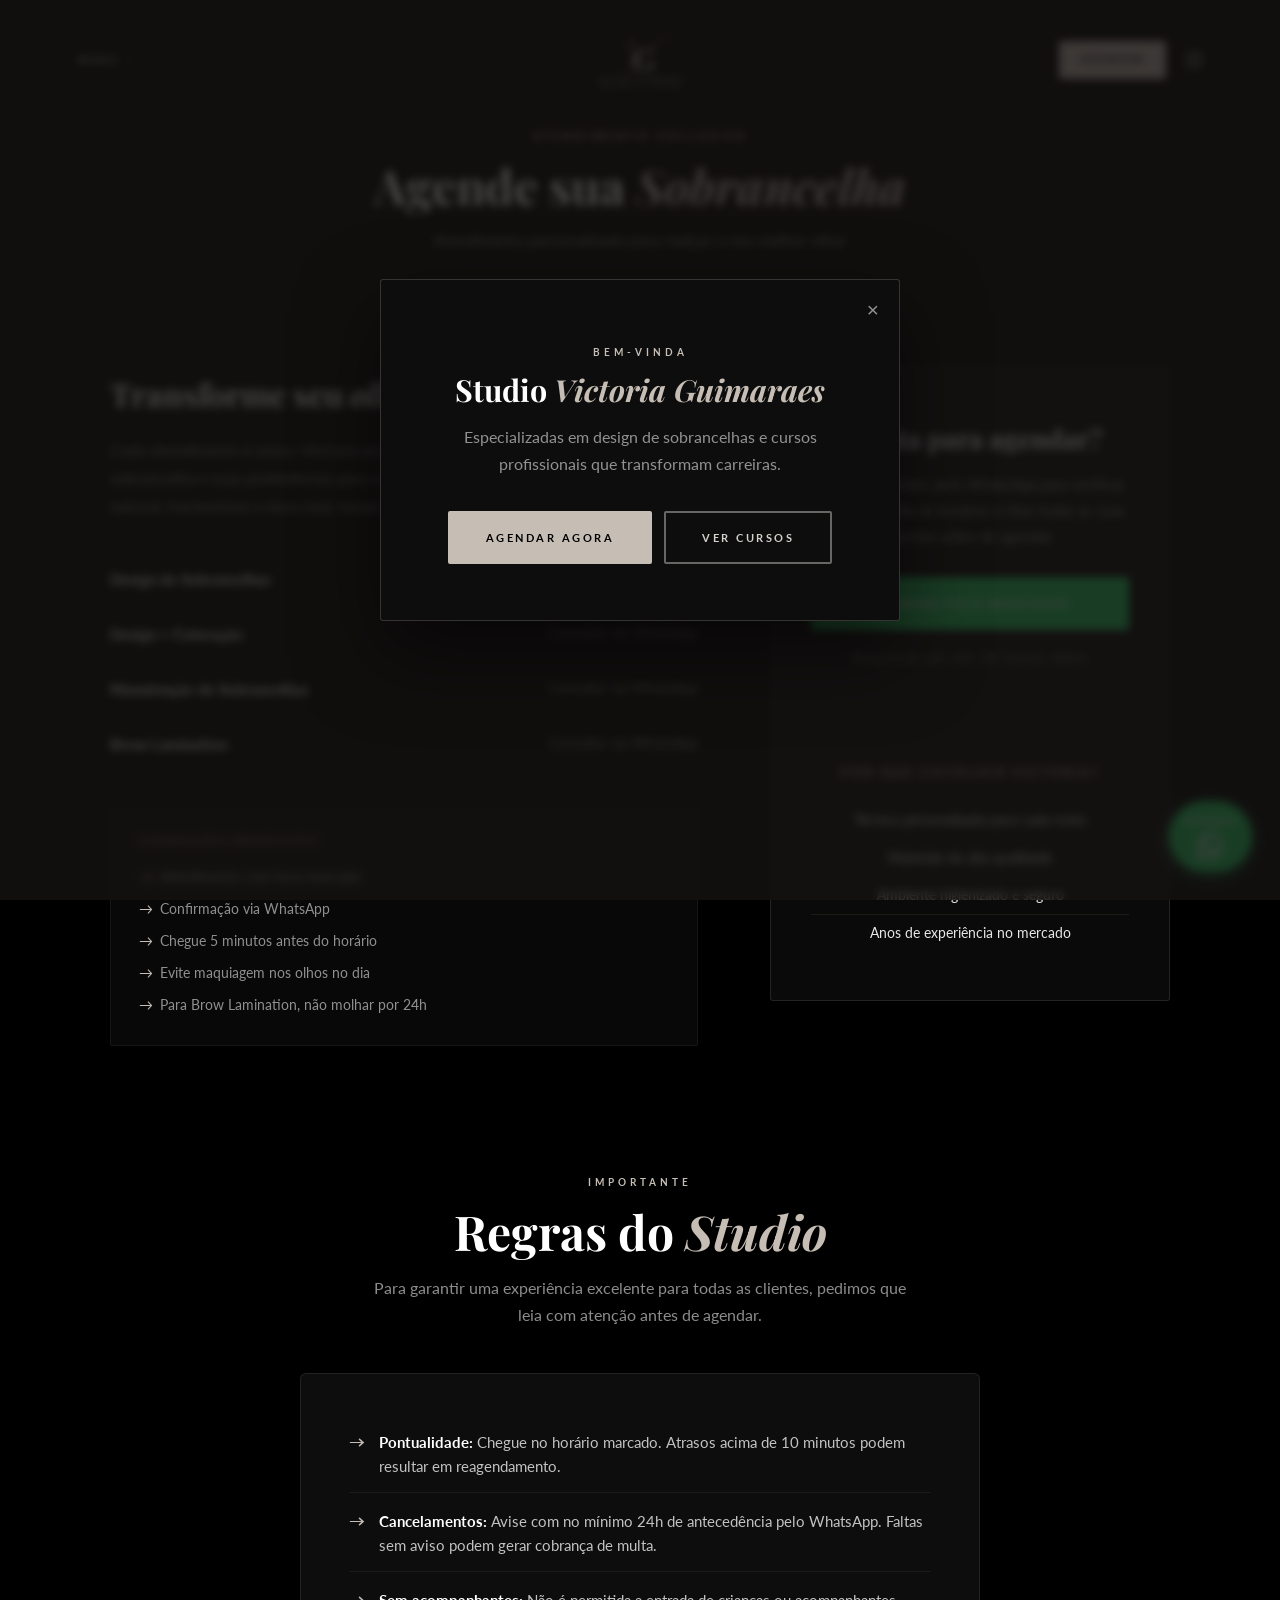
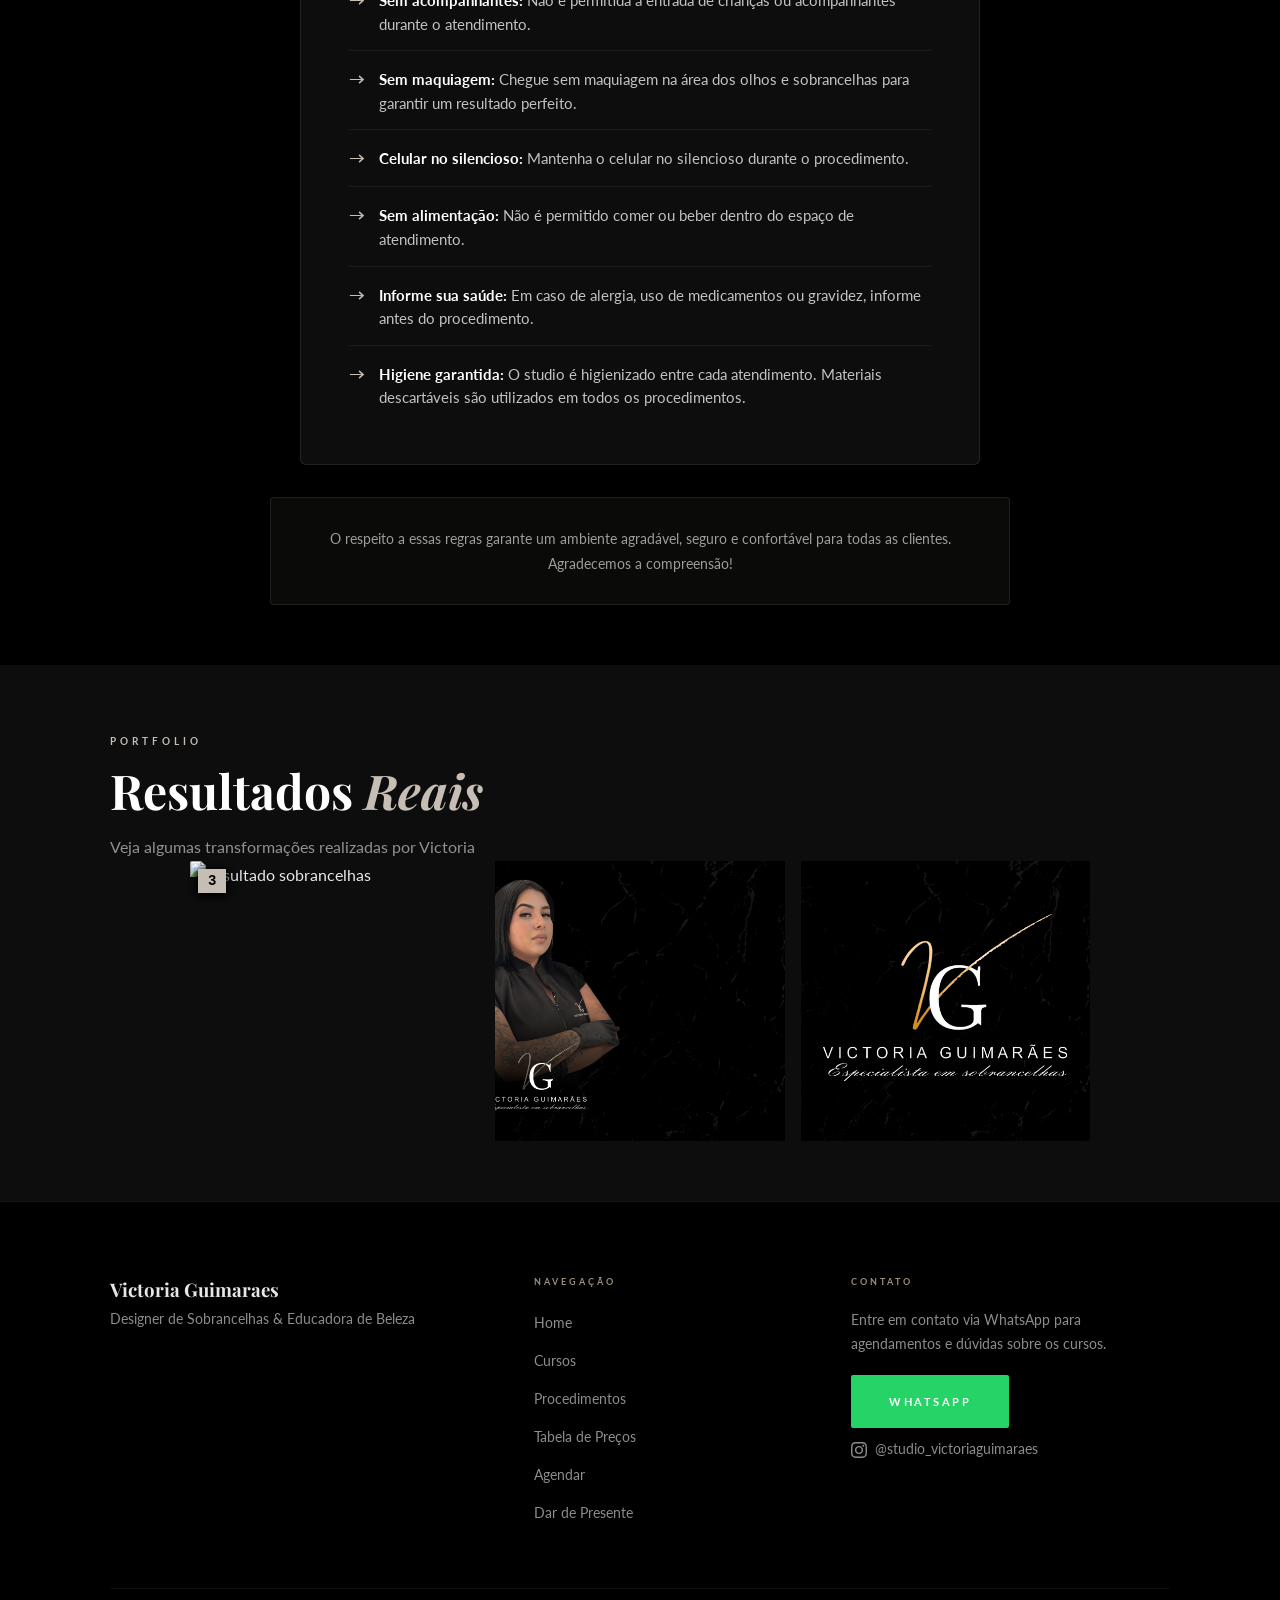
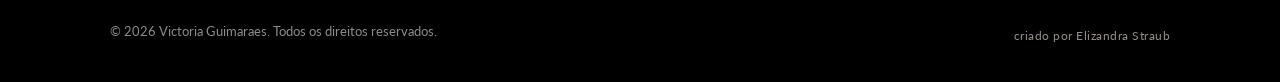
==== commit fb1ba1c1: "Convert studio rules from card grid to clean bullet list" ====
--- a/agendar.html
+++ b/agendar.html
@@ -151,72 +151,41 @@
         <h2 class="section-title">Regras do <em>Studio</em></h2>
         <p class="section-desc" style="margin:0 auto;text-align:center;">Para garantir uma experiência excelente para todas as clientes, pedimos que leia com atenção antes de agendar.</p>
       </div>
-      <div style="display:grid;grid-template-columns:repeat(2,1fr);gap:16px;margin-top:44px;" class="fade-in">
-
-        <div style="display:flex;align-items:flex-start;gap:16px;background:#0d0d0d;border:1px solid rgba(198,190,181,0.10);border-radius:6px;padding:22px 20px;">
-          <div style="flex-shrink:0;width:36px;height:36px;border-radius:50%;background:rgba(198,190,181,0.08);border:1px solid rgba(198,190,181,0.20);display:flex;align-items:center;justify-content:center;color:var(--taupe);font-size:16px;">⏰</div>
-          <div>
-            <strong style="display:block;color:#fff;font-size:0.95rem;margin-bottom:4px;">Pontualidade</strong>
-            <span style="color:rgba(255,255,255,0.50);font-size:0.82rem;">Chegue no horário marcado. Atrasos acima de 10 minutos podem resultar em reagendamento.</span>
-          </div>
-        </div>
-
-        <div style="display:flex;align-items:flex-start;gap:16px;background:#0d0d0d;border:1px solid rgba(198,190,181,0.10);border-radius:6px;padding:22px 20px;">
-          <div style="flex-shrink:0;width:36px;height:36px;border-radius:50%;background:rgba(198,190,181,0.08);border:1px solid rgba(198,190,181,0.20);display:flex;align-items:center;justify-content:center;color:var(--taupe);font-size:16px;">📅</div>
-          <div>
-            <strong style="display:block;color:#fff;font-size:0.95rem;margin-bottom:4px;">Cancelamentos</strong>
-            <span style="color:rgba(255,255,255,0.50);font-size:0.82rem;">Cancelamentos devem ser avisados com no mínimo 24h de antecedência pelo WhatsApp.</span>
-          </div>
-        </div>
-
-        <div style="display:flex;align-items:flex-start;gap:16px;background:#0d0d0d;border:1px solid rgba(198,190,181,0.10);border-radius:6px;padding:22px 20px;">
-          <div style="flex-shrink:0;width:36px;height:36px;border-radius:50%;background:rgba(198,190,181,0.08);border:1px solid rgba(198,190,181,0.20);display:flex;align-items:center;justify-content:center;color:var(--taupe);font-size:16px;">👶</div>
-          <div>
-            <strong style="display:block;color:#fff;font-size:0.95rem;margin-bottom:4px;">Sem acompanhantes</strong>
-            <span style="color:rgba(255,255,255,0.50);font-size:0.82rem;">Por questão de higiene e espaço, não é permitida a entrada de crianças ou acompanhantes durante o atendimento.</span>
-          </div>
-        </div>
-
-        <div style="display:flex;align-items:flex-start;gap:16px;background:#0d0d0d;border:1px solid rgba(198,190,181,0.10);border-radius:6px;padding:22px 20px;">
-          <div style="flex-shrink:0;width:36px;height:36px;border-radius:50%;background:rgba(198,190,181,0.08);border:1px solid rgba(198,190,181,0.20);display:flex;align-items:center;justify-content:center;color:var(--taupe);font-size:16px;">💄</div>
-          <div>
-            <strong style="display:block;color:#fff;font-size:0.95rem;margin-bottom:4px;">Sem maquiagem</strong>
-            <span style="color:rgba(255,255,255,0.50);font-size:0.82rem;">Chegue sem maquiagem na área dos olhos e sobrancelhas para garantir um resultado perfeito.</span>
-          </div>
-        </div>
-
-        <div style="display:flex;align-items:flex-start;gap:16px;background:#0d0d0d;border:1px solid rgba(198,190,181,0.10);border-radius:6px;padding:22px 20px;">
-          <div style="flex-shrink:0;width:36px;height:36px;border-radius:50%;background:rgba(198,190,181,0.08);border:1px solid rgba(198,190,181,0.20);display:flex;align-items:center;justify-content:center;color:var(--taupe);font-size:16px;">📵</div>
-          <div>
-            <strong style="display:block;color:#fff;font-size:0.95rem;margin-bottom:4px;">Celular no silencioso</strong>
-            <span style="color:rgba(255,255,255,0.50);font-size:0.82rem;">Mantenha o celular no silencioso durante o procedimento para garantir um atendimento tranquilo e seguro.</span>
-          </div>
-        </div>
-
-        <div style="display:flex;align-items:flex-start;gap:16px;background:#0d0d0d;border:1px solid rgba(198,190,181,0.10);border-radius:6px;padding:22px 20px;">
-          <div style="flex-shrink:0;width:36px;height:36px;border-radius:50%;background:rgba(198,190,181,0.08);border:1px solid rgba(198,190,181,0.20);display:flex;align-items:center;justify-content:center;color:var(--taupe);font-size:16px;">🍔</div>
-          <div>
-            <strong style="display:block;color:#fff;font-size:0.95rem;margin-bottom:4px;">Sem alimentação</strong>
-            <span style="color:rgba(255,255,255,0.50);font-size:0.82rem;">Não é permitido comer ou beber dentro do espaço de atendimento. Mantenha o ambiente organizado.</span>
-          </div>
-        </div>
-
-        <div style="display:flex;align-items:flex-start;gap:16px;background:#0d0d0d;border:1px solid rgba(198,190,181,0.10);border-radius:6px;padding:22px 20px;">
-          <div style="flex-shrink:0;width:36px;height:36px;border-radius:50%;background:rgba(198,190,181,0.08);border:1px solid rgba(198,190,181,0.20);display:flex;align-items:center;justify-content:center;color:var(--taupe);font-size:16px;">💉</div>
-          <div>
-            <strong style="display:block;color:#fff;font-size:0.95rem;margin-bottom:4px;">Informe sua saúde</strong>
-            <span style="color:rgba(255,255,255,0.50);font-size:0.82rem;">Em caso de alergia, uso de medicamentos ou gravidez, informe antes de realizar qualquer procedimento.</span>
-          </div>
-        </div>
-
-        <div style="display:flex;align-items:flex-start;gap:16px;background:#0d0d0d;border:1px solid rgba(198,190,181,0.10);border-radius:6px;padding:22px 20px;">
-          <div style="flex-shrink:0;width:36px;height:36px;border-radius:50%;background:rgba(198,190,181,0.08);border:1px solid rgba(198,190,181,0.20);display:flex;align-items:center;justify-content:center;color:var(--taupe);font-size:16px;">✨</div>
-          <div>
-            <strong style="display:block;color:#fff;font-size:0.95rem;margin-bottom:4px;">Ambiente higienizado</strong>
-            <span style="color:rgba(255,255,255,0.50);font-size:0.82rem;">O studio é higienizado entre cada atendimento. Materiais descartáveis são utilizados em todos os procedimentos.</span>
-          </div>
-        </div>
-
+      <div style="background:#0d0d0d;border:1px solid rgba(198,190,181,0.12);border-radius:6px;padding:40px 48px;margin-top:44px;max-width:680px;margin-left:auto;margin-right:auto;" class="fade-in">
+        <ul style="list-style:none;margin:0;padding:0;">
+          <li style="display:flex;align-items:baseline;gap:14px;padding:14px 0;border-bottom:1px solid rgba(198,190,181,0.08);">
+            <span style="color:var(--taupe);font-weight:700;font-size:1rem;flex-shrink:0;">→</span>
+            <span style="color:rgba(255,255,255,0.75);font-size:0.92rem;line-height:1.6;"><strong style="color:#fff;">Pontualidade:</strong> Chegue no horário marcado. Atrasos acima de 10 minutos podem resultar em reagendamento.</span>
+          </li>
+          <li style="display:flex;align-items:baseline;gap:14px;padding:14px 0;border-bottom:1px solid rgba(198,190,181,0.08);">
+            <span style="color:var(--taupe);font-weight:700;font-size:1rem;flex-shrink:0;">→</span>
+            <span style="color:rgba(255,255,255,0.75);font-size:0.92rem;line-height:1.6;"><strong style="color:#fff;">Cancelamentos:</strong> Avise com no mínimo 24h de antecedência pelo WhatsApp. Faltas sem aviso podem gerar cobrança de multa.</span>
+          </li>
+          <li style="display:flex;align-items:baseline;gap:14px;padding:14px 0;border-bottom:1px solid rgba(198,190,181,0.08);">
+            <span style="color:var(--taupe);font-weight:700;font-size:1rem;flex-shrink:0;">→</span>
+            <span style="color:rgba(255,255,255,0.75);font-size:0.92rem;line-height:1.6;"><strong style="color:#fff;">Sem acompanhantes:</strong> Não é permitida a entrada de crianças ou acompanhantes durante o atendimento.</span>
+          </li>
+          <li style="display:flex;align-items:baseline;gap:14px;padding:14px 0;border-bottom:1px solid rgba(198,190,181,0.08);">
+            <span style="color:var(--taupe);font-weight:700;font-size:1rem;flex-shrink:0;">→</span>
+            <span style="color:rgba(255,255,255,0.75);font-size:0.92rem;line-height:1.6;"><strong style="color:#fff;">Sem maquiagem:</strong> Chegue sem maquiagem na área dos olhos e sobrancelhas para garantir um resultado perfeito.</span>
+          </li>
+          <li style="display:flex;align-items:baseline;gap:14px;padding:14px 0;border-bottom:1px solid rgba(198,190,181,0.08);">
+            <span style="color:var(--taupe);font-weight:700;font-size:1rem;flex-shrink:0;">→</span>
+            <span style="color:rgba(255,255,255,0.75);font-size:0.92rem;line-height:1.6;"><strong style="color:#fff;">Celular no silencioso:</strong> Mantenha o celular no silencioso durante o procedimento.</span>
+          </li>
+          <li style="display:flex;align-items:baseline;gap:14px;padding:14px 0;border-bottom:1px solid rgba(198,190,181,0.08);">
+            <span style="color:var(--taupe);font-weight:700;font-size:1rem;flex-shrink:0;">→</span>
+            <span style="color:rgba(255,255,255,0.75);font-size:0.92rem;line-height:1.6;"><strong style="color:#fff;">Sem alimentação:</strong> Não é permitido comer ou beber dentro do espaço de atendimento.</span>
+          </li>
+          <li style="display:flex;align-items:baseline;gap:14px;padding:14px 0;border-bottom:1px solid rgba(198,190,181,0.08);">
+            <span style="color:var(--taupe);font-weight:700;font-size:1rem;flex-shrink:0;">→</span>
+            <span style="color:rgba(255,255,255,0.75);font-size:0.92rem;line-height:1.6;"><strong style="color:#fff;">Informe sua saúde:</strong> Em caso de alergia, uso de medicamentos ou gravidez, informe antes do procedimento.</span>
+          </li>
+          <li style="display:flex;align-items:baseline;gap:14px;padding:14px 0;">
+            <span style="color:var(--taupe);font-weight:700;font-size:1rem;flex-shrink:0;">→</span>
+            <span style="color:rgba(255,255,255,0.75);font-size:0.92rem;line-height:1.6;"><strong style="color:#fff;">Higiene garantida:</strong> O studio é higienizado entre cada atendimento. Materiais descartáveis são utilizados em todos os procedimentos.</span>
+          </li>
+        </ul>
       </div>
       <div style="background:rgba(198,190,181,0.05);border:1px solid rgba(198,190,181,0.12);border-radius:4px;padding:28px 32px;text-align:center;margin-top:32px;" class="fade-in">
         <p style="color:rgba(255,255,255,0.60);font-size:0.90rem;margin:0;">O respeito a essas regras garante um ambiente agradável, seguro e confortável para todas as clientes. Agradecemos a compreensão!</p>
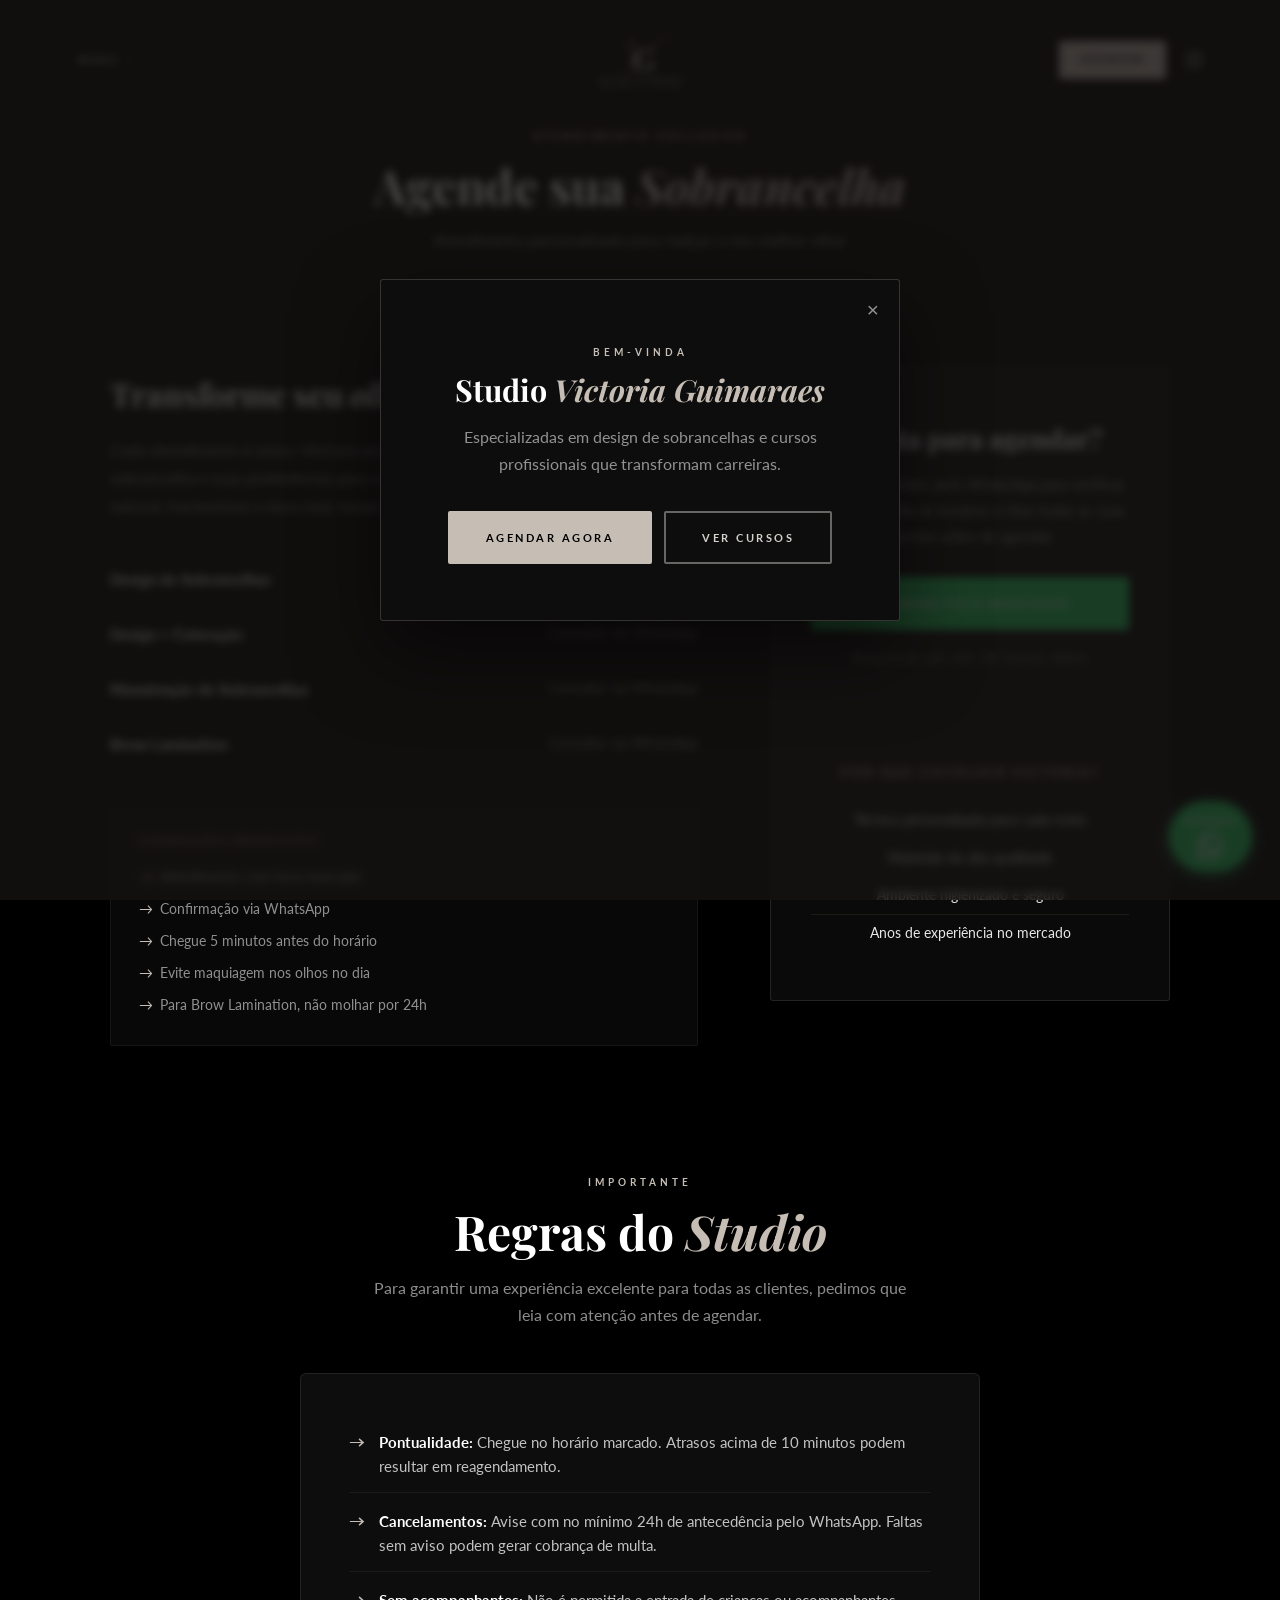
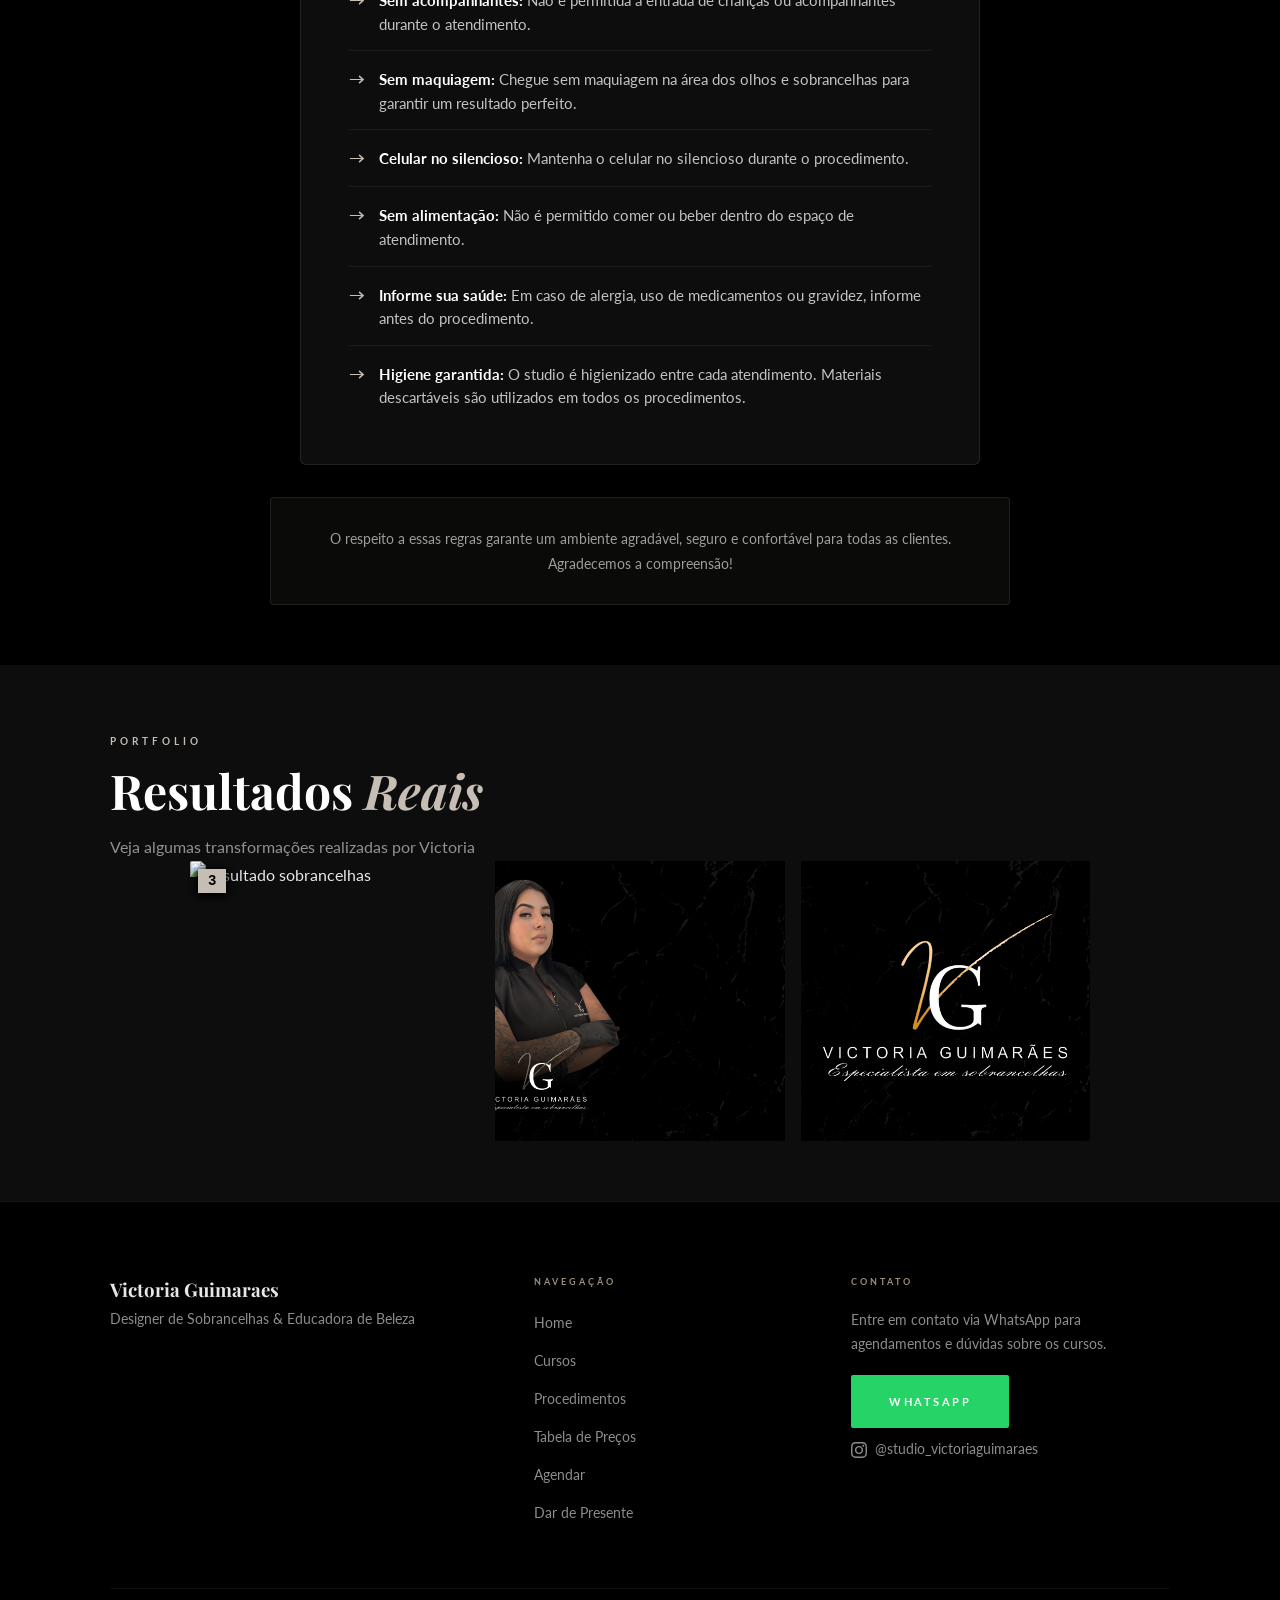
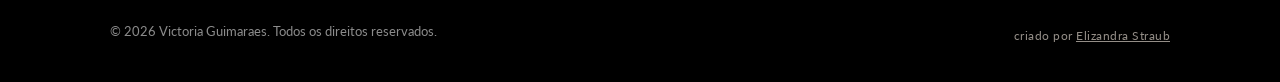
==== commit b9a32d6d: "Add WhatsApp link to Elizandra Straub footer credit across all pages" ====
--- a/agendar.html
+++ b/agendar.html
@@ -237,7 +237,7 @@
       </div>
       <div class="footer-bottom">
         <p>&copy; 2026 Victoria Guimaraes. Todos os direitos reservados.</p>
-        <p style="margin-top:8px;font-size:12px;opacity:.75;letter-spacing:.5px;color:var(--taupe);">criado por Elizandra Straub</p>
+        <p style="margin-top:8px;font-size:12px;opacity:.75;letter-spacing:.5px;color:var(--taupe);">criado por <a href="https://wa.me/554199117651" target="_blank" rel="noopener" style="color:var(--taupe);text-decoration:underline;">Elizandra Straub</a></p>
       </div>
     </div>
   </footer>
